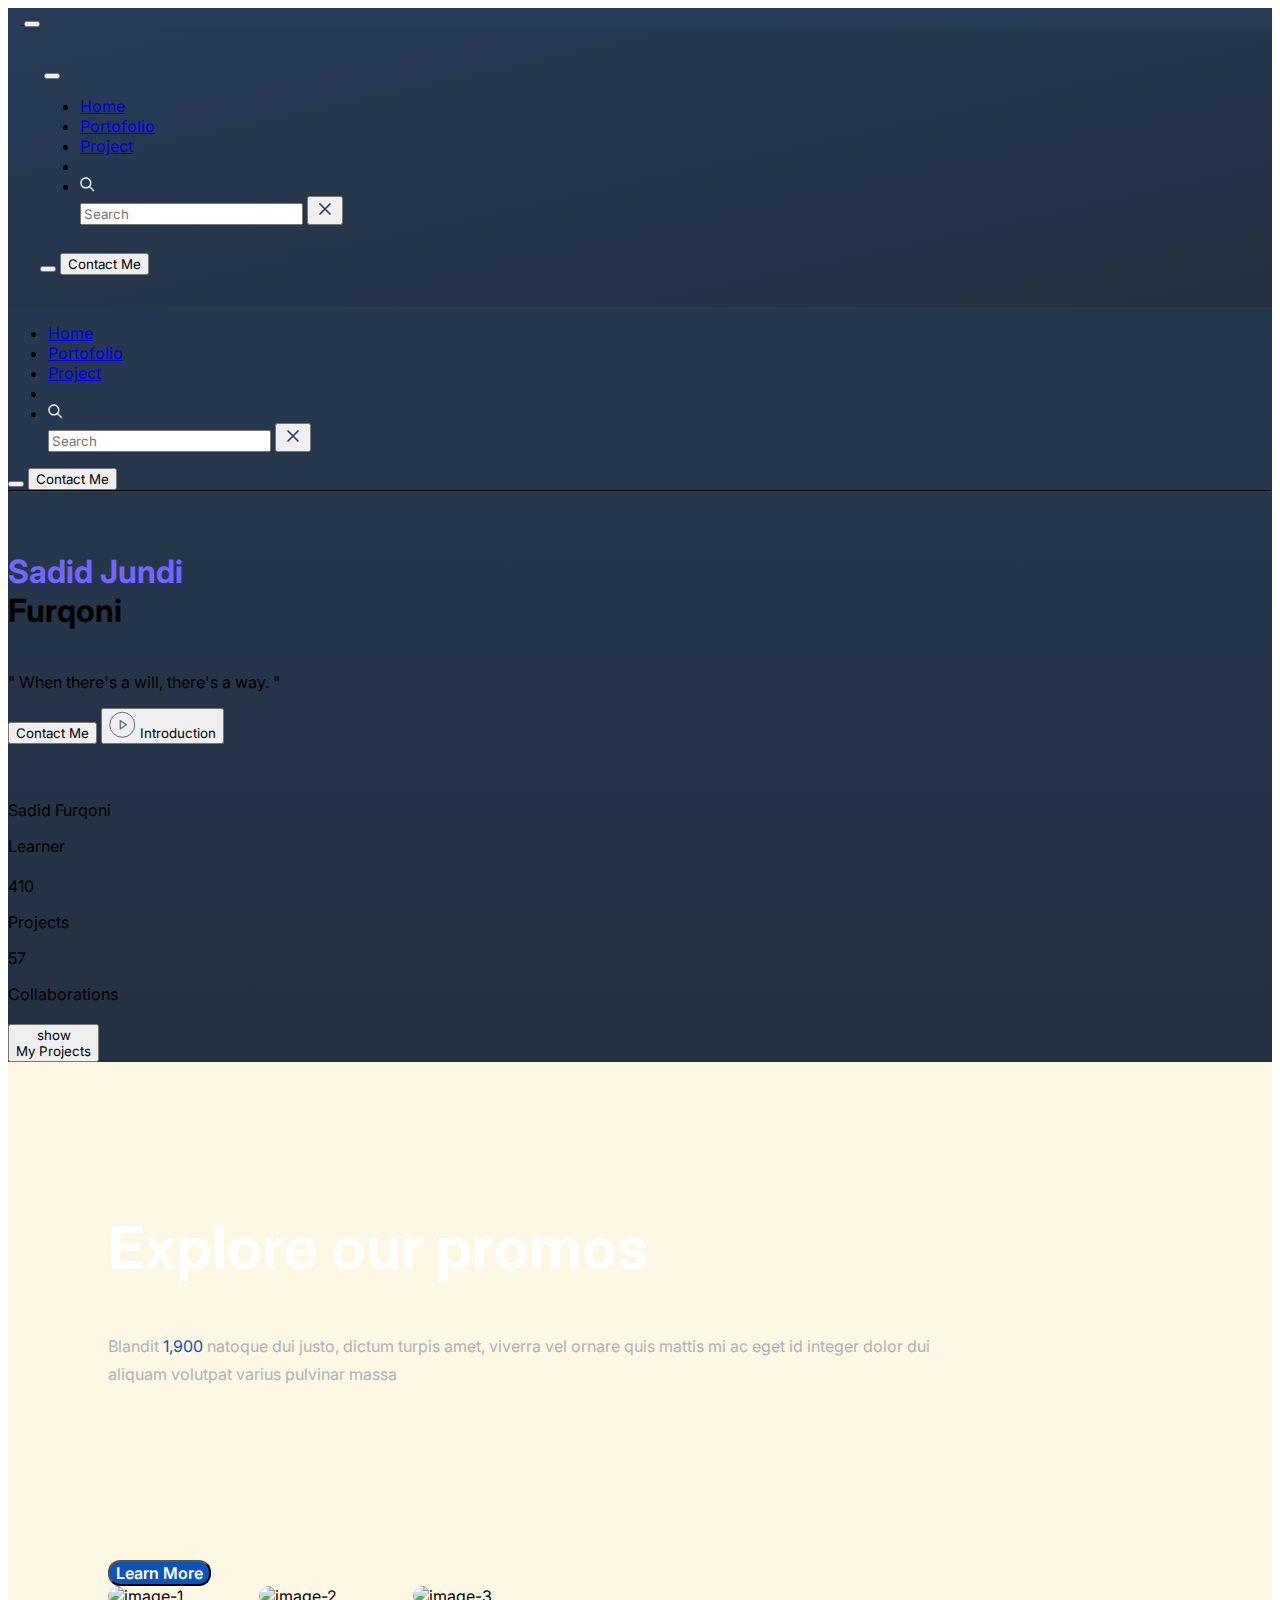
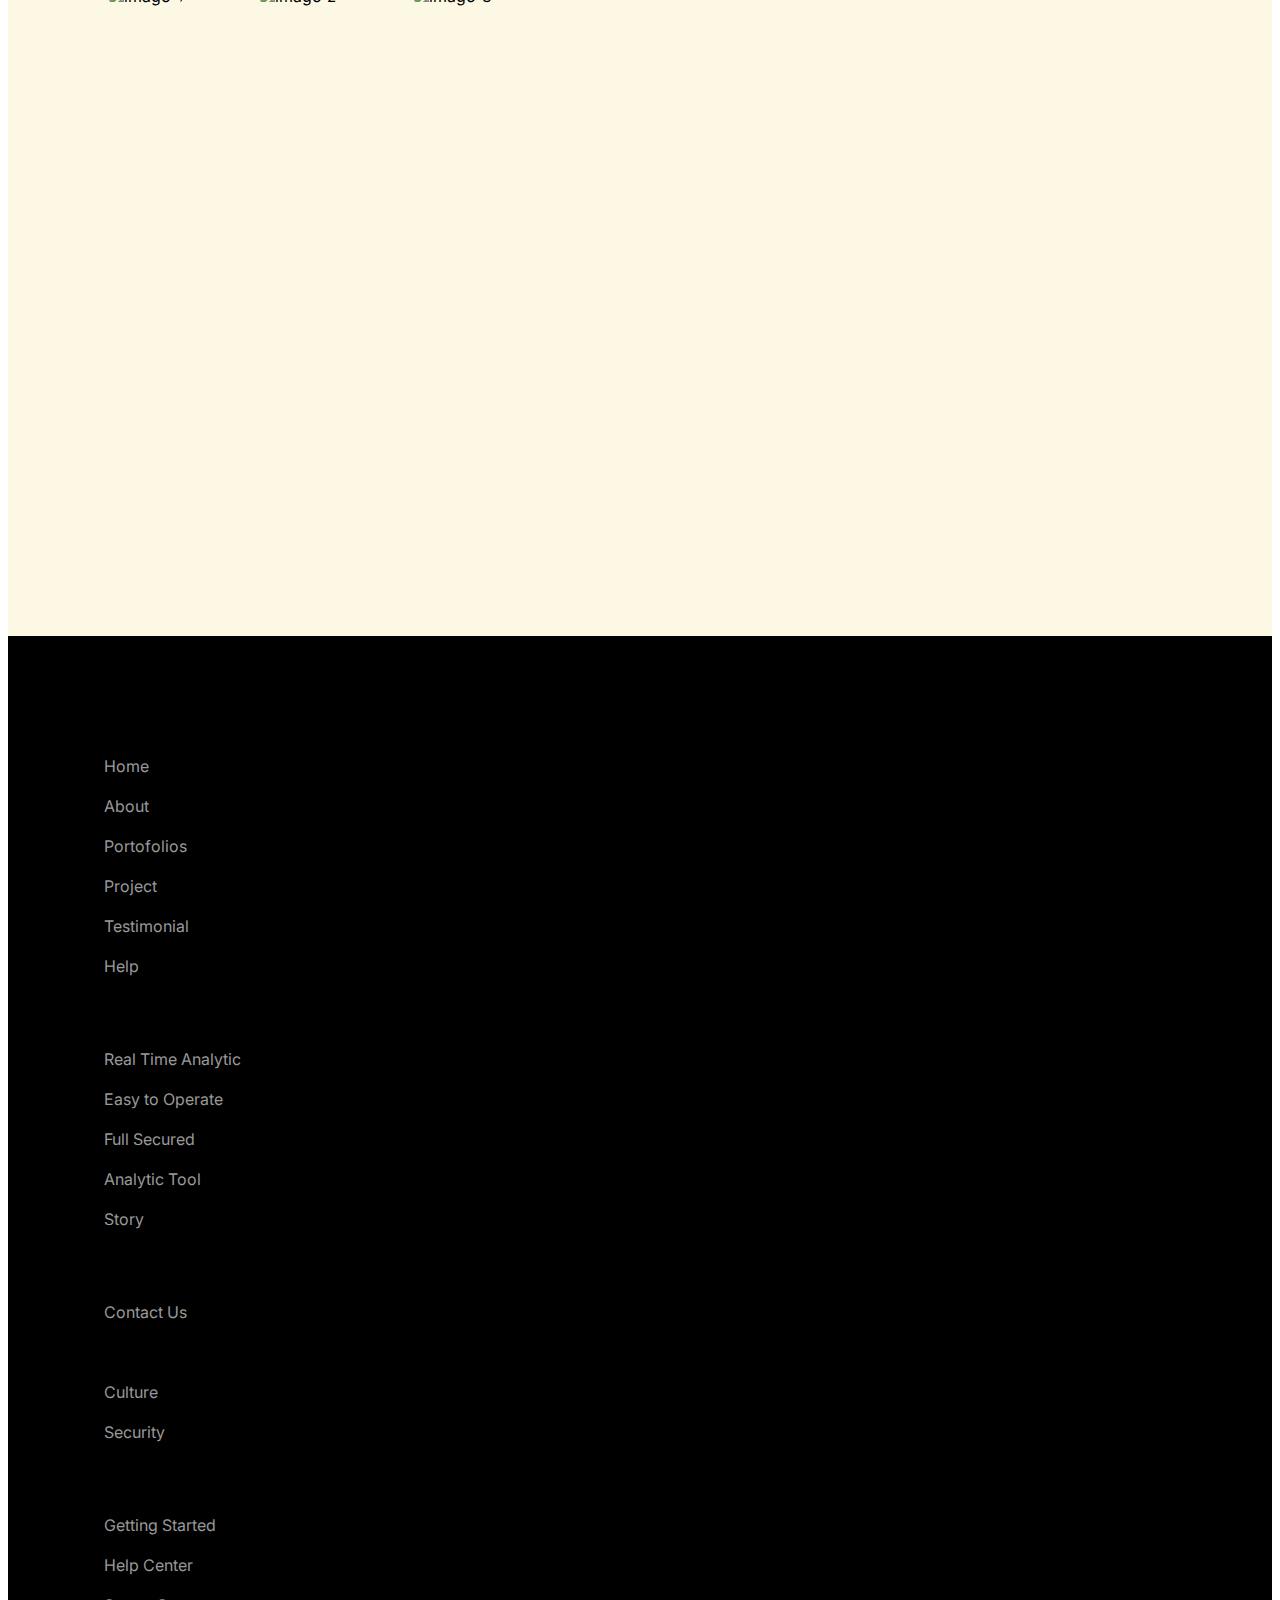
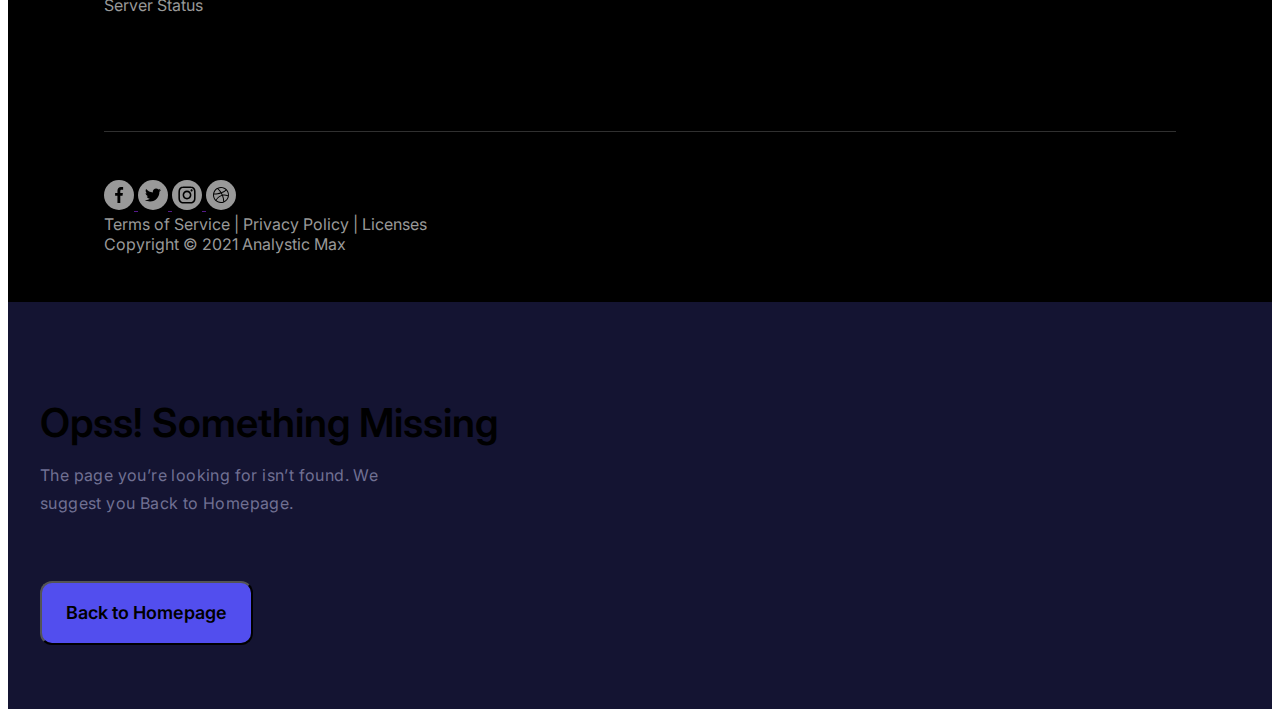
==== index.html @ 9d754d32 "Add files via upload" ====
<!DOCTYPE html>
  <html lang="en">
    <head>
      <meta charset="UTF-8" />
      <meta name="viewport" content="width=device-width, initial-scale=1.0" />
      <title>Home - Sadid Furqoni</title>
      <link rel="stylesheet" href="style-header.css">
      <link href="https://cdn.jsdelivr.net/npm/bootstrap@5.0.0-beta2/dist/css/bootstrap.min.css" rel="stylesheet" integrity="sha384-BmbxuPwQa2lc/FVzBcNJ7UAyJxM6wuqIj61tLrc4wSX0szH/Ev+nYRRuWlolflfl" crossorigin="anonymous">

    </head>
    <body>
       <section class="h-100 w-100" style="box-sizing: border-box; background-color:#1F1D2B">
    <style>
      @import url("https://fonts.googleapis.com/css2?family=Poppins:ital,wght@0,100;0,200;0,300;0,400;0,500;0,600;0,700;0,800;0,900;1,100;1,200;1,300;1,400;1,500;1,600;1,700;1,800;1,900&display=swap");

      .navbar-1-4.navbar-dark .navbar-nav .nav-link {
        color: #fff;
      }

      .navbar-1-4 .bg-black {
        background-color: #1f1d2b;
      }

      .navbar-1-4 .btn-get-started {
        border-radius: 20px;
        padding: 12px 30px;
        font-weight: 500;
      }

      .navbar-1-4 .btn-get-started-purple {
        background-color: #525298;
        transition: 0.3s;
      }

      .navbar-1-4 .btn-get-started-purple:hover {
        background-color: #5353a8;
        transition: 0.3s;
      }
    </style>

  </section><section class="h-100 w-100" style="
				box-sizing: border-box;
				position: relative;
				background-image: linear-gradient(
					to bottom,
					rgba(39, 59, 86, 1),
					rgba(36, 49, 66, 1)
				);
			">

    <div class="container-xxl mx-auto p-0 header-3-1 position-relative" style="font-family: 'Poppins', sans-serif">
      <nav class="navbar navbar-expand-lg navbar-light">
        <a href="#">
          <img style="margin-right: 0.75rem"
            src="http://api.elements.buildwithangga.com/storage/files/2/assets/Header/Header3/Header-3-4.png" alt="" />
        </a>
        <button class="navbar-toggler border-0" type="button" data-bs-toggle="modal" data-bs-target="#targetModal-item">
          <span class="navbar-toggler-icon"></span>
        </button>

        <div class="modal-item modal fade" id="targetModal-item" tabindex="-1" role="dialog"
          aria-labelledby="targetModalLabel" aria-hidden="true">
          <div class="modal-dialog" role="document">
            <div class="modal-content bg-white border-0" style="
									background-image: linear-gradient(
										to bottom right,
										rgba(39, 59, 86, 1),
										rgba(36, 49, 66, 1)
									);
								">
              <div class="modal-header border-0" style="padding: 2rem; padding-bottom: 0">
                <a class="modal-title" id="targetModalLabel">
                  <img style="margin-top: 0.5rem"
                    src="http://api.elements.buildwithangga.com/storage/files/2/assets/Header/Header3/Header-3-4.png"
                    alt="" />
                </a>
                <button type="button" class="close btn-close text-white" data-bs-dismiss="modal"
                  aria-label="Close"></button>
              </div>
              <div class="modal-body" style="padding: 2rem; padding-top: 0; padding-bottom: 0">
                <ul class="navbar-nav responsive me-auto mt-2 mt-lg-0">
                  <li class="nav-item active position-relative">
                    <a class="nav-link main" href="#">Home</a>
                  </li>
                  <li class="nav-item position-relative">
                    <a class="nav-link" href="#">Portofolio</a>
                  </li>
                  <li class="nav-item position-relative">
                    <a class="nav-link" href="#">Project</a>
                  </li>
                  <li class="nav-item position-relative">
                    <a class="nav-link" href="#"></a>
                  </li>
                  <li class="nav-item position-relative">
                    <a class="nav-link" data-bs-toggle="collapse" href="#collapse" role="button" aria-expanded="false"
                      aria-controls="collapse">
                      <svg width="15" height="15" viewBox="0 0 15 15" fill="none" xmlns="http://www.w3.org/2000/svg">
                        <path fill-rule="evenodd" clip-rule="evenodd"
                          d="M5.85 1.69346C3.5304 1.69346 1.65 3.57386 1.65 5.89346C1.65 8.21305 3.5304 10.0935 5.85 10.0935C8.1696 10.0935 10.05 8.21305 10.05 5.89346C10.05 3.57386 8.1696 1.69346 5.85 1.69346ZM0.25 5.89346C0.25 2.80066 2.75721 0.293457 5.85 0.293457C8.94279 0.293457 11.45 2.80066 11.45 5.89346C11.45 8.98625 8.94279 11.4935 5.85 11.4935C2.75721 11.4935 0.25 8.98625 0.25 5.89346Z"
                          fill="#E8F1FF" />
                        <path fill-rule="evenodd" clip-rule="evenodd"
                          d="M8.85503 8.89848C9.12839 8.62512 9.57161 8.62512 9.84497 8.89848L14.045 13.0985C14.3183 13.3718 14.3183 13.8151 14.045 14.0884C13.7716 14.3618 13.3284 14.3618 13.055 14.0884L8.85503 9.88843C8.58166 9.61506 8.58166 9.17185 8.85503 8.89848Z"
                          fill="#E8F1FF" />
                      </svg>
                    </a>
                    <form method class="collapse position-absolute form center-search border-0" id="collapse">
                      <div class="d-flex">
                        <input type="text" class="rounded-full border-0 focus:outline-none" placeholder="Search" />
                        <button class="btn" type="button">
                          <svg style="width: 20px; height: 20px" data-bs-toggle="collapse" href="#collapse"
                            role="button" aria-expanded="false" aria-controls="collapse" fill="none" stroke="#273B56"
                            viewBox="0 0 24 24" xmlns="http://www.w3.org/2000/svg">
                            <path stroke-linecap="round" stroke-linejoin="round" stroke-width="2"
                              d="M6 18L18 6M6 6l12 12"></path>
                          </svg>
                        </button>
                      </div>
                    </form>
                  </li>
                </ul>
              </div>
              <div class="modal-footer border-0" style="padding: 2rem; padding-top: 0.75rem">
                <button class="btn btn-default btn-no-fill"></button>
                <button class="btn btn-fill text-white">Contact Me</button>
              </div>
            </div>
          </div>
        </div>

        <div class="collapse navbar-collapse" id="navbarTogglerDemo">
          <ul class="navbar-nav mx-auto mt-2 mt-lg-0">
            <li class="nav-item active position-relative">
              <a class="nav-link main text-white" href="#">Home</a>
            </li>
            <li class="nav-item position-relative">
              <a class="nav-link" href="#">Portofolio</a>
            </li>
            <li class="nav-item position-relative">
              <a class="nav-link" href="#">Project</a>
            </li>
            <li class="nav-item position-relative">
              <a class="nav-link" href="#"></a>
            </li>
            <li class="nav-item my-auto">
              <a class="nav-link" data-bs-toggle="collapse" href="#collapse" role="button" aria-expanded="false"
                aria-controls="collapse">
                <svg width="15" height="15" viewBox="0 0 15 15" fill="none" xmlns="http://www.w3.org/2000/svg">
                  <path fill-rule="evenodd" clip-rule="evenodd"
                    d="M5.85 1.69346C3.5304 1.69346 1.65 3.57386 1.65 5.89346C1.65 8.21305 3.5304 10.0935 5.85 10.0935C8.1696 10.0935 10.05 8.21305 10.05 5.89346C10.05 3.57386 8.1696 1.69346 5.85 1.69346ZM0.25 5.89346C0.25 2.80066 2.75721 0.293457 5.85 0.293457C8.94279 0.293457 11.45 2.80066 11.45 5.89346C11.45 8.98625 8.94279 11.4935 5.85 11.4935C2.75721 11.4935 0.25 8.98625 0.25 5.89346Z"
                    fill="#E8F1FF" />
                  <path fill-rule="evenodd" clip-rule="evenodd"
                    d="M8.85503 8.89848C9.12839 8.62512 9.57161 8.62512 9.84497 8.89848L14.045 13.0985C14.3183 13.3718 14.3183 13.8151 14.045 14.0884C13.7716 14.3618 13.3284 14.3618 13.055 14.0884L8.85503 9.88843C8.58166 9.61506 8.58166 9.17185 8.85503 8.89848Z"
                    fill="#E8F1FF" />
                </svg>
              </a>
              <form class="collapse position-absolute form center-search border-0" id="collapse">
                <div class="d-flex">
                  <input type="text" class="rounded-full border-0 focus:outline-none" placeholder="Search" />
                  <button class="btn" type="button">
                    <svg style="width: 20px; height: 20px" data-bs-toggle="collapse" href="#collapse" role="button"
                      aria-expanded="false" aria-controls="collapse" fill="none" stroke="#273B56" viewBox="0 0 24 24"
                      xmlns="http://www.w3.org/2000/svg">
                      <path stroke-linecap="round" stroke-linejoin="round" stroke-width="2" d="M6 18L18 6M6 6l12 12">
                      </path>
                    </svg>
                  </button>
                </div>
              </form>
            </li>
          </ul>
          <button class="btn btn-default btn-no-fill"></button>
          <button class="btn btn-fill text-white">Contact Me</button>
        </div>
      </nav>
      <div class="hr">
        <hr style="
							border-color: #2e425c;
							background-color: #2e425c;
							opacity: 1;
							margin: 0 !important;
						" />
      </div>

      <div>
        <div class="mx-auto d-flex flex-lg-row flex-column hero">
          <!-- Left Column -->
          <div
            class="left-column flex-lg-grow-1 d-flex flex-column align-items-lg-start text-lg-start align-items-center text-left">
            <h1 class="title-text-big">
              <br class="d-lg-block d-none" />
              <span style="color: #7166ff">Sadid Jundi</span><br class="d-lg-block d-none" />
              Furqoni
            </h1>
            <p class="text-caption-edit">
              <br class="d-sm-block d-none" />
              " When there's a will, there's a way. "
            </p>
            <div class="d-flex flex-sm-row flex-column align-items-center mx-auto mx-lg-0 justify-content-center gap-3">
              <button class="btn btn-get text-white d-inline-flex">
                Contact Me
              </button>
              <a href="https://www.youtube.com">
              <button class="btn btn-outline">
                <div class="d-flex align-items-center">
                  <svg class="me-2" width="27" height="27" viewBox="0 0 27 27" fill="none"
                    xmlns="http://www.w3.org/2000/svg">
                    <path
                      d="M16.1793 13.7935L11.9166 10.9515V16.6355L16.1793 13.7935ZM18.1673 14.0708L11.1013 18.7815C11.0511 18.8149 10.9928 18.834 10.9326 18.8369C10.8723 18.8398 10.8125 18.8263 10.7593 18.7978C10.7062 18.7694 10.6617 18.727 10.6307 18.6753C10.5997 18.6236 10.5833 18.5644 10.5833 18.5041V9.0828C10.5833 9.0225 10.5997 8.96334 10.6307 8.91162C10.6617 8.8599 10.7062 8.81756 10.7593 8.7891C10.8125 8.76064 10.8723 8.74713 10.9326 8.75001C10.9928 8.7529 11.0511 8.77206 11.1013 8.80546L18.1673 13.5161C18.213 13.5466 18.2504 13.5878 18.2763 13.6362C18.3022 13.6846 18.3157 13.7386 18.3157 13.7935C18.3157 13.8483 18.3022 13.9024 18.2763 13.9507C18.2504 13.9991 18.213 14.0404 18.1673 14.0708Z"
                      fill="#5D6E86" />
                    <rect x="0.75" y="1.29346" width="25" height="25" rx="12.5" stroke="#5D6E86" />
                  </svg>
                  Introduction
                </div>
              </button>
              </a>
            </div>
          </div>

          <!-- Right Column -->
          <div class="right-column d-flex justify-content-center justify-content-lg-start text-center pe-0">
            <img class="position-absolute d-lg-block d-none" style="bottom: 0; right: 0"
              src="http://api.elements.buildwithangga.com/storage/files/2/assets/Header/Header3/Header-3-1.png"
              alt="" />
            <img class="position-absolute d-lg-block d-none hero-right-3-1"
              src="images/sadidfurqoni12.png"
              alt="" />
            <div class="d-flex align-items-end card-outer">
              <div class="mx-auto d-flex flex-wrap align-items-center">
                <div class="card border-0 position-relative d-flex flex-column">
                  <div class="d-flex align-items-center" style="margin-bottom: 1.25rem">
                    <div>
                      <img style="margin-right: 1rem"
                        src="http://api.elements.buildwithangga.com/storage/files/2/assets/Header/Header3/Header-3-3.png"
                        alt="" />
                    </div>
                    <div class="text-start">
                      <p class="card-name">Sadid Furqoni</p>
                      <p class="card-job">Learner</p>
                    </div>
                  </div>
                  <div class="row text-start" style="margin-bottom: 1.25rem">
                    <div class="col-6">
                      <p class="card-price-left">410</p>
                      <p class="card-caption">Projects</p>
                    </div>
                    <div class="col-6 ps-0">
                      <p class="card-price-right">57</p>
                      <p class="card-caption">Collaborations</p>
                    </div>
                  </div>
                  <button class="btn btn-hire text-white">
                    <div class="test d-none">show</div>
                    My Projects
                  </button>
                </div>
              </div>
            </div>
          </div>
        </div>
      </div>
    </div>
  </section><section class="explore">
    <link rel="stylesheet" href="https://cdn.jsdelivr.net/npm/bootstrap@4.6.0/dist/css/bootstrap.min.css"
        integrity="sha384-B0vP5xmATw1+K9KRQjQERJvTumQW0nPEzvF6L/Z6nronJ3oUOFUFpCjEUQouq2+l" crossorigin="anonymous">
    <script src="https://code.jquery.com/jquery-3.5.1.slim.min.js"
        integrity="sha384-DfXdz2htPH0lsSSs5nCTpuj/zy4C+OGpamoFVy38MVBnE+IbbVYUew+OrCXaRkfj"
        crossorigin="anonymous"></script>
    <script src="https://cdn.jsdelivr.net/npm/bootstrap@4.6.0/dist/js/bootstrap.bundle.min.js"
        integrity="sha384-Piv4xVNRyMGpqkS2by6br4gNJ7DXjqk09RmUpJ8jgGtD7zP9yug3goQfGII0yAns"
        crossorigin="anonymous"></script>
    <style>
        @import url("https://fonts.googleapis.com/css2?family=Inter:wght@400;500;600;700;800&display=swap");

        * {
            font-family: 'Inter', sans-serif !important;
        }

        @media screen and (min-width: 768px) {
            body .pl-house {
                margin: 0 !important;
                padding-left: 100px;
            }
        }

        @media screen and (max-width: 768px) {
            body .pl-house {
                margin: 0 10px 0 5px !important;
            }
        }

        body .explore {
            background-color: #fcf8e3;
            padding-top: 100px;
            padding-bottom: 50px;
        }

        @media screen and (max-width: 768px) {
            body .explore {
                padding-top: 50px;
                padding-bottom: 50px;
            }
        }

        body .explore .descript-explore {
            max-width: 75%;
        }

        body .scrolling-wrapper {
            overflow-x: auto;
        }

        body .section::-webkit-scrollbar {
            height: 0 !important;
        }

        body .section::-webkit-scrollbar-track {
            background-color: #e4e4e4;
            border-radius: 100px;
        }

        body .section::-webkit-scrollbar-thumb {
            background-color: #05BB2D;
            border-radius: 100px;
        }

        body .cl-blue {
            color: #0F52BA !important;
        }

        body .btn-blue {
            background-color: #0F52BA;
            color: white;
            font-weight: 600;
            font-size: 16px;
            border-radius: 12px;
            margin-top: 48px;
        }

        body .text-content h1 {
            font-size: 60px !important;
            line-height: 150%;
            color: white;
        }

        body .text-content p {
            font-size: 16px;
            color: #ADB2B8;
            font-weight: 400;
            line-height: 28px;
            padding-bottom: 108px;
        }

        body .title h1 {
            font-size: 72px;
            font-weight: 700;
            line-height: 150%;
        }

        @media screen and (max-width: 768px) {
            body .title h1 {
                font-size: 48px;
            }
        }

        body .section::-webkit-scrollbar {
            height: 0 !important;
        }

        body .section::-webkit-scrollbar-track {
            background-color: #e4e4e4;
            border-radius: 100px;
        }

        body .section::-webkit-scrollbar-thumb {
            background-color: #05BB2D;
            border-radius: 100px;
        }

        body .img-explore {
            height: 600px;
            padding: 0;
        }

        @media only screen and (max-width: 768px) {
            body .img-explore {
                height: 300px;
            }
        }

        body .img-explore img {
            width: 452px !important;
            height: 100%;
            -o-object-fit: cover;
            object-fit: cover;
            border-radius: 24px;
            margin-right: 72px;
        }

        @media only screen and (max-width: 768px) {
            body .img-explore img {
                width: 226px !important;
            }
        }
    </style>
    <div class="pl-house">
        <div class="row text-content title pt-35 my-0 mx-0" id="header">
            <div class="col-md-9 px-md-0">
                <h1 class="pb-3">
                    Explore our promos
                </h1>
                <p class="pb-0 descript-explore">
                    Blandit <span class="cl-blue">1,900</span> natoque dui justo, dictum turpis amet, viverra vel
                    ornare quis mattis mi ac eget id integer dolor dui aliquam volutpat varius pulvinar massa
                </p>
            </div>
            <div class="col-md-3 mt-md-3">
                <button class="btn btn-blue px-5 py-3 mt-0">Learn More</button>
            </div>
        </div>
        <div class="row section scrolling-wrapper flex-row flex-nowrap mt-3 img-explore mx-2">
            <img src="https://api.elements.buildwithangga.com/storage/files/2/assets/Content/Content-House/image-1.jpeg"
                alt="image-1" class="img-fluid">
            <img src="https://api.elements.buildwithangga.com/storage/files/2/assets/Content/Content-House/image-2.jpeg"
                alt="image-2" class="img-fluid">
            <img src="https://api.elements.buildwithangga.com/storage/files/2/assets/Content/Content-House/image-3.jpeg"
                alt="image-3" class="img-fluid">
        </div>
    </div>
</section><section class="h-100 w-100" style="box-sizing: border-box; background-color: #000000">
		<style>
			@import url("https://fonts.googleapis.com/css2?family=Poppins:ital,wght@0,100;0,200;0,300;0,400;0,500;0,600;0,700;0,800;0,900;1,100;1,200;1,300;1,400;1,500;1,600;1,700;1,800;1,900&display=swap");

			.footer-2-4 .list-space {
				margin-bottom: 1.25rem;
			}

			.footer-2-4 .footer-text-title {
				font: 600 1.5rem Poppins, sans-serif;
				margin-bottom: 1.5rem;
			}

			.footer-2-4 .list-menu {
				color: #999999;
				text-decoration: none !important;
			}

			.footer-2-4 .list-menu:hover {
				color: #ffffff;
			}

			.footer-2-4 hr.hr {
				margin: 0;
				border: 0;
				border-top: 1px solid rgba(48, 48, 48, 1);
			}

			.footer-2-4 .border-color {
				color: #999999;
			}

			.footer-2-4 .footer-link {
				color: #999999;
			}

			.footer-2-4 .footer-link:hover {
				color: #ffffff;
			}

			.footer-2-4 .social-media-c:hover circle,
			.footer-2-4 .social-media-p:hover path {
				fill: #ffffff;
			}

			.footer-2-4 .footer-info-space {
				padding-top: 3rem;
			}

			.footer-2-4 .list-footer {
				padding: 5rem 1rem 3rem 1rem;
			}

			.footer-2-4 .info-footer {
				padding: 0 1rem 3rem;
			}

			@media (min-width: 576px) {
				.footer-2-4 .list-footer {
					padding: 5rem 2rem 3rem 2rem;
				}

				.footer-2-4 .info-footer {
					padding: 0 2rem 3rem;
				}
			}

			@media (min-width: 768px) {
				.footer-2-4 .list-footer {
					padding: 5rem 4rem 6rem 4rem;
				}

				.footer-2-4 .info-footer {
					padding: 0 4rem 3rem;
				}
			}

			@media (min-width: 992px) {
				.footer-2-4 .list-footer {
					padding: 5rem 6rem 6rem 6rem;
				}

				.footer-2-4 .info-footer {
					padding: 0 6rem 3rem;
				}
			}
		</style>

		<div class="footer-2-4 container-xxl mx-auto position-relative p-0" style="font-family: 'Poppins', sans-serif">
			<div class="list-footer">
				<div class="row gap-md-0 gap-3">
					<div class="col-lg-3 col-md-6">
						<div class="">
							<div class="list-space">
								<img src="http://api.elements.buildwithangga.com/storage/files/2/assets/Header/Header2/Header-2-4.png"
									alt="" />
							</div>
							<nav class="list-unstyled">
								<li class="list-space">
									<a href="" class="list-menu">Home</a>
								</li>
								<li class="list-space">
									<a href="" class="list-menu">About</a>
								</li>
								<li class="list-space">
									<a href="" class="list-menu">Portofolios</a>
								</li>
								<li class="list-space">
									<a href="" class="list-menu">Project</a>
								</li>
								<li class="list-space">
									<a href="" class="list-menu">Testimonial</a>
								</li>
								<li class="list-space">
									<a href="" class="list-menu">Help</a>
								</li>
							</nav>
						</div>
					</div>
					<div class="col-lg-3 col-md-6">
						<h2 class="footer-text-title text-white">Product</h2>
						<nav class="list-unstyled">
							<li class="list-space">
								<a href="" class="list-menu">Real Time Analytic</a>
							</li>
							<li class="list-space">
								<a href="" class="list-menu">Easy to Operate</a>
							</li>
							<li class="list-space">
								<a href="" class="list-menu">Full Secured</a>
							</li>
							<li class="list-space">
								<a href="" class="list-menu">Analytic Tool</a>
							</li>
							<li class="list-space">
								<a href="" class="list-menu">Story</a>
							</li>
						</nav>
					</div>
					<div class="col-lg-3 col-md-6">
						<h2 class="footer-text-title text-white">Company</h2>
						<nav class="list-unstyled">
							<li class="list-space">
								<a href="" class="list-menu">Contact Us</a>
							</li>
							<li class="list-space">
								<a href="" class="list-menu"></a>
							</li>
							<li class="list-space">
								<a href="" class="list-menu">Culture</a>
							</li>
							<li class="list-space">
								<a href="" class="list-menu">Security</a>
							</li>
						</nav>
					</div>
					<div class="col-lg-3 col-md-6">
						<h2 class="footer-text-title text-white">Support</h2>
						<nav class="list-unstyled">
							<li class="list-space">
								<a href="" class="list-menu">Getting Started</a>
							</li>
							<li class="list-space">
								<a href="" class="list-menu">Help Center</a>
							</li>
							<li class="list-space">
								<a href="" class="list-menu">Server Status</a>
							</li>
						</nav>
					</div>
				</div>
			</div>

			<div class="border-color info-footer">
				<div class="">
					<hr class="hr" />
				</div>
				<div class="mx-auto d-flex flex-column flex-lg-row align-items-center footer-info-space gap-4">
					<div class="d-flex title-font font-medium align-items-center gap-4">
						<a href="">
							<svg class="social-media-c social-media-left" width="30" height="30" viewBox="0 0 30 30"
								fill="none" xmlns="http://www.w3.org/2000/svg">
								<circle cx="15" cy="15" r="15" fill="#999999" />
								<g clip-path="url(#clip0)">
									<path
										d="M17.6648 9.65667H19.1254V7.11267C18.8734 7.078 18.0068 7 16.9974 7C14.8914 7 13.4488 8.32467 13.4488 10.7593V13H11.1248V15.844H13.4488V23H16.2981V15.8447H18.5281L18.8821 13.0007H16.2974V11.0413C16.2981 10.2193 16.5194 9.65667 17.6648 9.65667Z"
										fill="black" />
								</g>
								<defs>
									<clipPath id="clip0">
										<rect width="16" height="16" fill="white" transform="translate(7 7)" />
									</clipPath>
								</defs>
							</svg>
						</a>
						<a href="">
							<svg class="social-media-c social-media-center-1" width="30" height="30" viewBox="0 0 30 30"
								fill="none" xmlns="http://www.w3.org/2000/svg">
								<circle cx="15" cy="15" r="15" fill="#999999" />
								<g clip-path="url(#clip0)">
									<path
										d="M23 10.039C22.405 10.3 21.771 10.473 21.11 10.557C21.79 10.151 22.309 9.513 22.553 8.744C21.919 9.122 21.219 9.389 20.473 9.538C19.871 8.897 19.013 8.5 18.077 8.5C16.261 8.5 14.799 9.974 14.799 11.781C14.799 12.041 14.821 12.291 14.875 12.529C12.148 12.396 9.735 11.089 8.114 9.098C7.831 9.589 7.665 10.151 7.665 10.756C7.665 11.892 8.25 12.899 9.122 13.482C8.595 13.472 8.078 13.319 7.64 13.078C7.64 13.088 7.64 13.101 7.64 13.114C7.64 14.708 8.777 16.032 10.268 16.337C10.001 16.41 9.71 16.445 9.408 16.445C9.198 16.445 8.986 16.433 8.787 16.389C9.212 17.688 10.418 18.643 11.852 18.674C10.736 19.547 9.319 20.073 7.785 20.073C7.516 20.073 7.258 20.061 7 20.028C8.453 20.965 10.175 21.5 12.032 21.5C18.068 21.5 21.368 16.5 21.368 12.166C21.368 12.021 21.363 11.881 21.356 11.742C22.007 11.28 22.554 10.703 23 10.039Z"
										fill="black" />
								</g>
								<defs>
									<clipPath id="clip0">
										<rect width="16" height="16" fill="white" transform="translate(7 7)" />
									</clipPath>
								</defs>
							</svg>
						</a>
						<a href="">
							<svg class="social-media-p social-media-center-2" width="30" height="30" viewBox="0 0 30 30"
								fill="none" xmlns="http://www.w3.org/2000/svg">
								<path
									d="M17.8711 15C17.8711 16.5857 16.5857 17.8711 15 17.8711C13.4143 17.8711 12.1289 16.5857 12.1289 15C12.1289 13.4143 13.4143 12.1289 15 12.1289C16.5857 12.1289 17.8711 13.4143 17.8711 15Z"
									fill="#999999" />
								<path
									d="M21.7144 9.92039C21.5764 9.5464 21.3562 9.20789 21.0701 8.93002C20.7923 8.64392 20.454 8.42374 20.0797 8.28572C19.7762 8.16785 19.3203 8.02754 18.4805 7.98932C17.5721 7.94789 17.2997 7.93896 14.9999 7.93896C12.6999 7.93896 12.4275 7.94766 11.5193 7.98909C10.6796 8.02754 10.2234 8.16785 9.92014 8.28572C9.54591 8.42374 9.2074 8.64392 8.92976 8.93002C8.64366 9.20789 8.42348 9.54617 8.28523 9.92039C8.16736 10.2239 8.02705 10.6801 7.98883 11.5198C7.9474 12.428 7.93848 12.7004 7.93848 15.0004C7.93848 17.3002 7.9474 17.5726 7.98883 18.481C8.02705 19.3208 8.16736 19.7767 8.28523 20.0802C8.42348 20.4545 8.64343 20.7927 8.92953 21.0706C9.2074 21.3567 9.54568 21.5769 9.91991 21.7149C10.2234 21.833 10.6796 21.9733 11.5193 22.0115C12.4275 22.053 12.6997 22.0617 14.9997 22.0617C17.3 22.0617 17.5723 22.053 18.4803 22.0115C19.3201 21.9733 19.7762 21.833 20.0797 21.7149C20.8309 21.4251 21.4247 20.8314 21.7144 20.0802C21.8323 19.7767 21.9726 19.3208 22.011 18.481C22.0525 17.5726 22.0612 17.3002 22.0612 15.0004C22.0612 12.7004 22.0525 12.428 22.011 11.5198C21.9728 10.6801 21.8325 10.2239 21.7144 9.92039ZM14.9999 19.4231C12.5571 19.4231 10.5768 17.4431 10.5768 15.0002C10.5768 12.5573 12.5571 10.5773 14.9999 10.5773C17.4426 10.5773 19.4229 12.5573 19.4229 15.0002C19.4229 17.4431 17.4426 19.4231 14.9999 19.4231ZM19.5977 11.4361C19.0269 11.4361 18.5641 10.9733 18.5641 10.4024C18.5641 9.83159 19.0269 9.36879 19.5977 9.36879C20.1685 9.36879 20.6313 9.83159 20.6313 10.4024C20.6311 10.9733 20.1685 11.4361 19.5977 11.4361Z"
									fill="#999999" />
								<path
									d="M15 0C6.717 0 0 6.717 0 15C0 23.283 6.717 30 15 30C23.283 30 30 23.283 30 15C30 6.717 23.283 0 15 0ZM23.5613 18.5511C23.5197 19.468 23.3739 20.094 23.161 20.6419C22.7135 21.7989 21.7989 22.7135 20.6419 23.161C20.0942 23.3739 19.468 23.5194 18.5513 23.5613C17.6328 23.6032 17.3394 23.6133 15.0002 23.6133C12.6608 23.6133 12.3676 23.6032 11.4489 23.5613C10.5322 23.5194 9.90601 23.3739 9.35829 23.161C8.78334 22.9447 8.26286 22.6057 7.83257 22.1674C7.39449 21.7374 7.05551 21.2167 6.83922 20.6419C6.62636 20.0942 6.48056 19.468 6.4389 18.5513C6.39656 17.6326 6.38672 17.3392 6.38672 15C6.38672 12.6608 6.39656 12.3674 6.43867 11.4489C6.48033 10.532 6.6259 9.90601 6.83876 9.35806C7.05505 8.78334 7.39426 8.26263 7.83257 7.83257C8.26263 7.39426 8.78334 7.05528 9.35806 6.83899C9.90601 6.62613 10.532 6.48056 11.4489 6.43867C12.3674 6.39679 12.6608 6.38672 15 6.38672C17.3392 6.38672 17.6326 6.39679 18.5511 6.4389C19.468 6.48056 20.094 6.62613 20.6419 6.83876C21.2167 7.05505 21.7374 7.39426 22.1677 7.83257C22.6057 8.26286 22.9449 8.78334 23.161 9.35806C23.3741 9.90601 23.5197 10.532 23.5616 11.4489C23.6034 12.3674 23.6133 12.6608 23.6133 15C23.6133 17.3392 23.6034 17.6326 23.5613 18.5511Z"
									fill="#999999" />
							</svg>
						</a>
						<a href="">
							<svg class="social-media-c social-media-right" width="30" height="30" viewBox="0 0 30 30"
								fill="none" xmlns="http://www.w3.org/2000/svg">
								<circle cx="15" cy="15" r="15" fill="#999999" />
								<g clip-path="url(#clip0)">
									<path
										d="M17.9027 22.4467C17.916 22.4427 17.9287 22.4373 17.942 22.4327C26.0853 19.1973 23.8327 7 15 7C10.5673 7 7 10.6133 7 15C7 20.5513 12.6227 24.5127 17.9027 22.4467ZM10.5207 20.3727C11.0887 19.418 12.9267 16.7247 16.064 15.7953C16.72 17.468 17.18 19.4193 17.2253 21.632C14.848 22.4313 12.3407 21.8933 10.5207 20.3727ZM18.2087 21.2147C18.1213 19.0887 17.6873 17.2033 17.0687 15.57C18.4567 15.3533 20.0633 15.498 21.8853 16.228C21.498 18.402 20.108 20.2293 18.2087 21.2147ZM21.99 15.194C19.9833 14.44 18.2147 14.346 16.684 14.638C16.4473 14.1047 16.1987 13.592 15.9353 13.12C18.284 12.182 19.672 11.0387 20.2933 10.4333C21.39 11.7027 22.0413 13.346 21.99 15.194ZM19.5833 9.72133C19.018 10.2593 17.6867 11.346 15.41 12.2347C14.294 10.4693 13.1007 9.224 12.3447 8.52667C14.7633 7.53067 17.5527 7.956 19.5833 9.72133ZM11.3887 9.01533C11.9593 9.51733 13.212 10.7227 14.4207 12.5867C12.7607 13.1213 10.6793 13.514 8.148 13.5693C8.55067 11.64 9.75333 10.0053 11.3887 9.01533ZM8.02133 14.5733C10.8547 14.5273 13.148 14.08 14.9607 13.4747C15.2113 13.914 15.4493 14.3927 15.678 14.89C12.5213 15.8953 10.5487 18.4907 9.79333 19.6627C8.57467 18.3027 7.90267 16.528 8.02133 14.5733Z"
										fill="black" />
								</g>
								<defs>
									<clipPath id="clip0">
										<rect width="16" height="16" fill="white" transform="translate(7 7)" />
									</clipPath>
								</defs>
							</svg>
						</a>
					</div>
					<nav class="mx-auto d-flex flex-wrap align-items-center justify-content-center gap-4">
						<a href="" class="footer-link" style="text-decoration: none">Terms of Service</a>
						<span>|</span>
						<a href="" class="footer-link" style="text-decoration: none">Privacy Policy</a>
						<span>|</span>
						<a href="" class="footer-link" style="text-decoration: none">Licenses</a>
					</nav>
					<nav class="d-flex flex-lg-row flex-column align-items-center justify-content-center">
						<p style="margin: 0">Copyright © 2021 Analystic Max</p>
					</nav>
				</div>
			</div>
		</div>
	</section><section class="h-100 w-100" style="box-sizing: border-box; background-color: #141432">

    <style>
        @import url('https://fonts.googleapis.com/css2?family=Poppins:ital,wght@0,100;0,200;0,300;0,400;0,500;0,600;0,700;0,800;0,900;1,100;1,200;1,300;1,400;1,500;1,600;1,700;1,800;1,900&display=swap');
        .empty-4-7{
            padding: 2.5rem 2rem 5rem;
        }
        .empty-4-7 .main-img{
            object-fit: cover;
            object-position: center;
            margin-bottom: 0.5rem;
            width: 83.333333%;
        }
        .empty-4-7 .title-text{
            font: 600 1.875rem/2.25rem Poppins, sans-serif;
            margin-bottom: 1.25rem;
        }
        .empty-4-7 .title-caption{
            color: #707092;
            margin-bottom: 4rem;
            letter-spacing: 0.025em;
            line-height: 1.75rem;
        }
        .empty-4-7 .btn-back{
            background-color: #524EEE;
            font: 600 1.125rem/1.75rem Poppins, sans-serif;
            padding: 1rem 1.5rem;
            border-radius: 0.75rem;
        }
        .empty-4-7 .btn-back:hover{
            --tw-shadow: inset 0 0px 25px 0 rgba(20, 20, 50, 0.7);
            box-shadow: var(--tw-ring-offset-shadow, 0 0 #0000), var(--tw-ring-shadow, 0 0 #0000), var(--tw-shadow);
        }
        @media(min-width: 425px){
            .empty-4-7 .title-text{
            font-size: 40px;
          }
        }
        @media (min-width: 576px) {
            .empty-4-7{
                padding: 3.5rem 2rem 4rem;
            }
            .empty-4-7 .main-img{
            margin-bottom: 0.625rem;
            width: auto;
            }
        }
    </style>

    <div class="empty-4-7 container mx-auto d-flex align-items-center justify-content-center flex-column" style="font-family: 'Poppins', sans-serif;">
        <img class="main-img img-fluid" src="http://api.elements.buildwithangga.com/storage/files/2/assets/Empty%20State/EmptyState4/Empty-4-4.png" alt="">

        <div class="text-center w-100">
            <h1 class="title-text text-white">
                Opss! Something Missing
            </h1>
            <p class="title-caption">
                The page you’re looking for isn’t found. We<br class="d-sm-block d-none"> suggest you Back to Homepage.
            </p>
            <div class="d-flex justify-content-center">
                <button class="btn btn-back d-inline-flex text-white border-0">
                    Back to Homepage
                </button>
            </div>
        </div>
    </div>
  </section>
      <script src="https://cdn.jsdelivr.net/npm/bootstrap@5.0.0-beta2/dist/js/bootstrap.bundle.min.js" integrity="sha384-b5kHyXgcpbZJO/tY9Ul7kGkf1S0CWuKcCD38l8YkeH8z8QjE0GmW1gYU5S9FOnJ0" crossorigin="anonymous"></script>
    </body>
  </html>
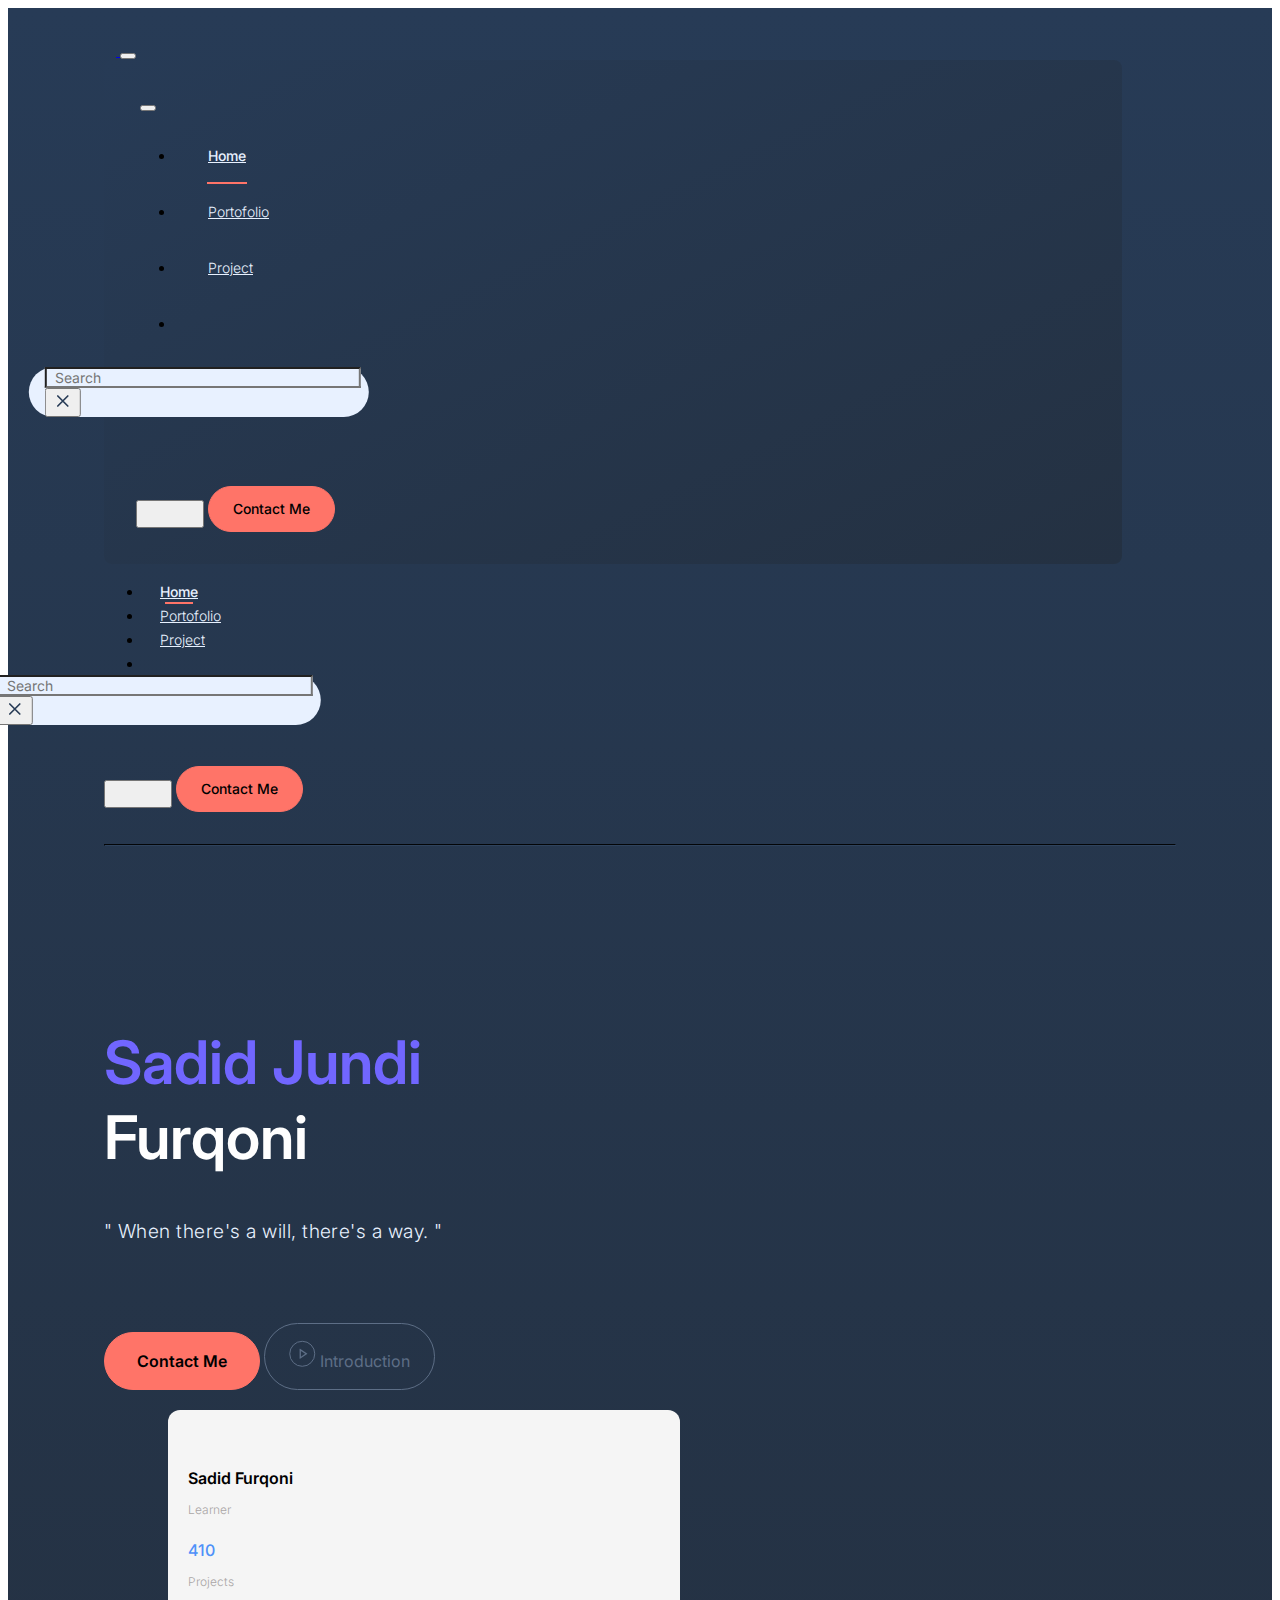
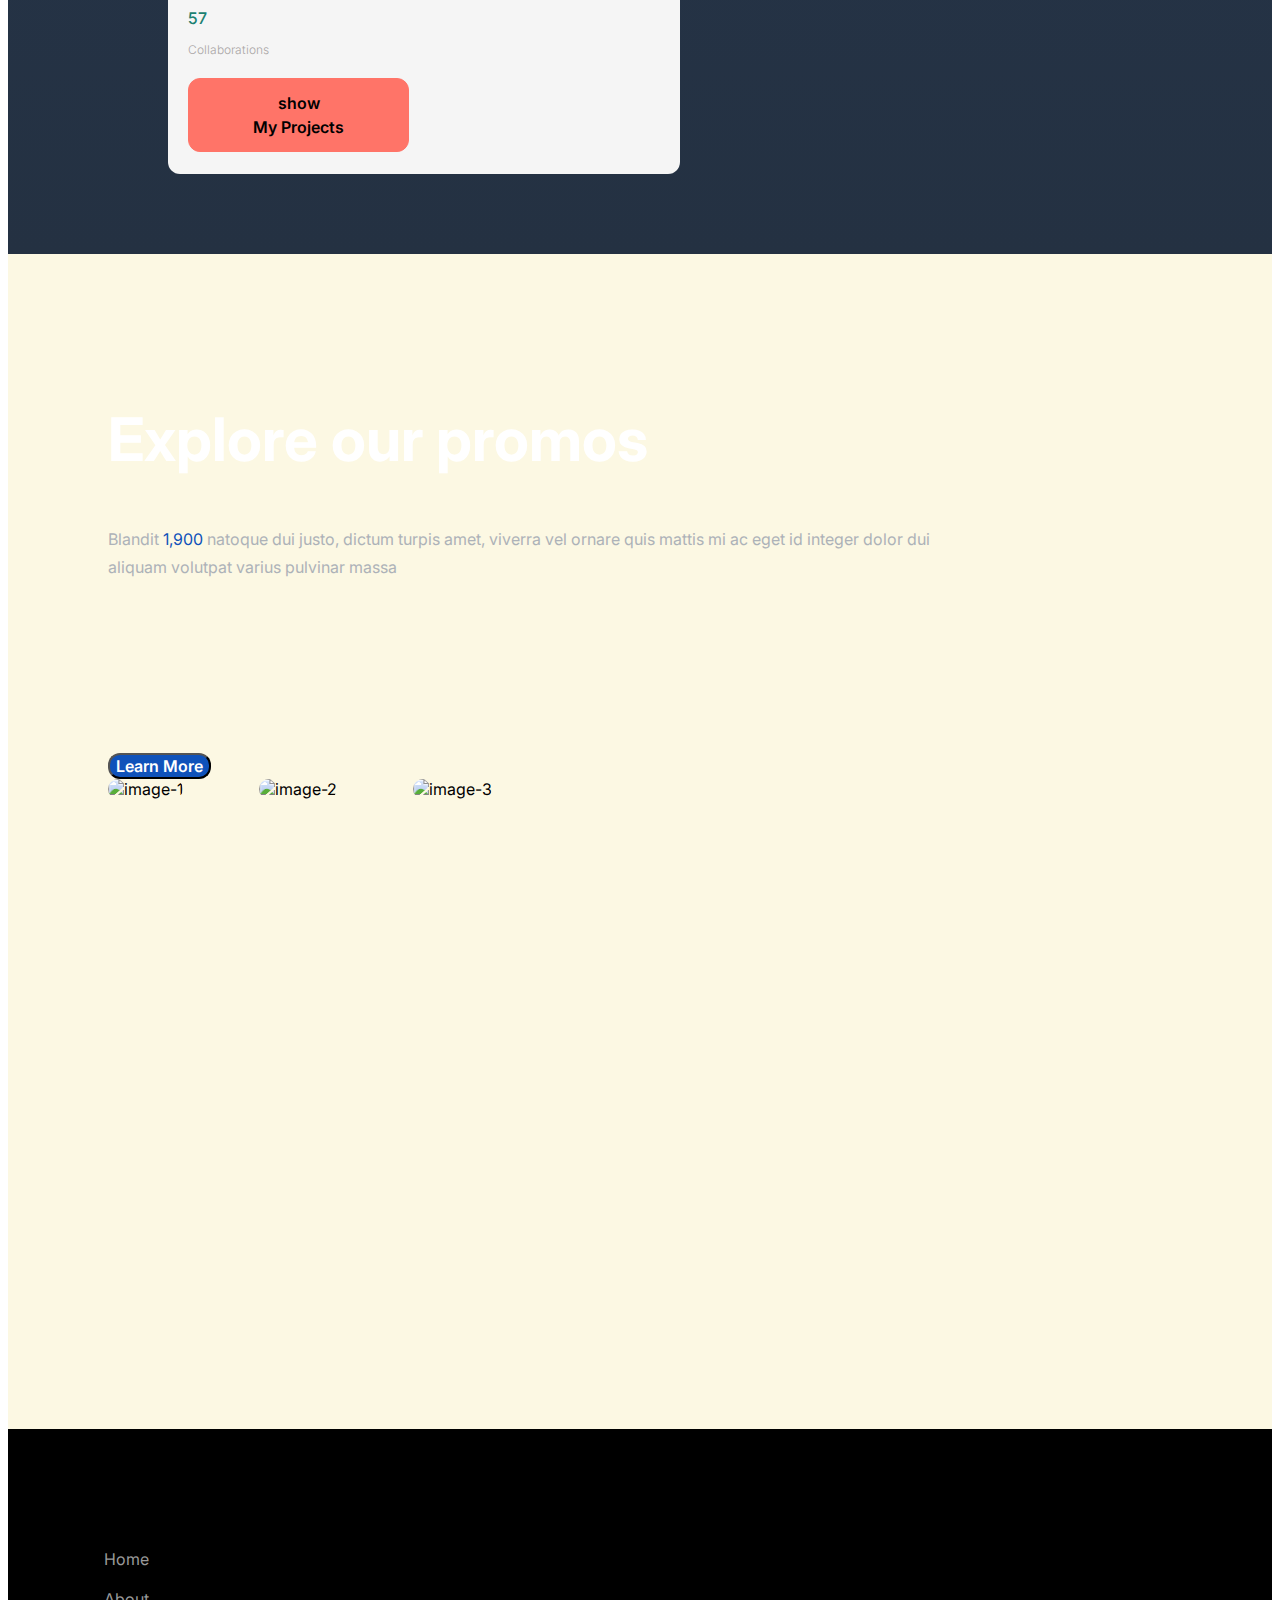
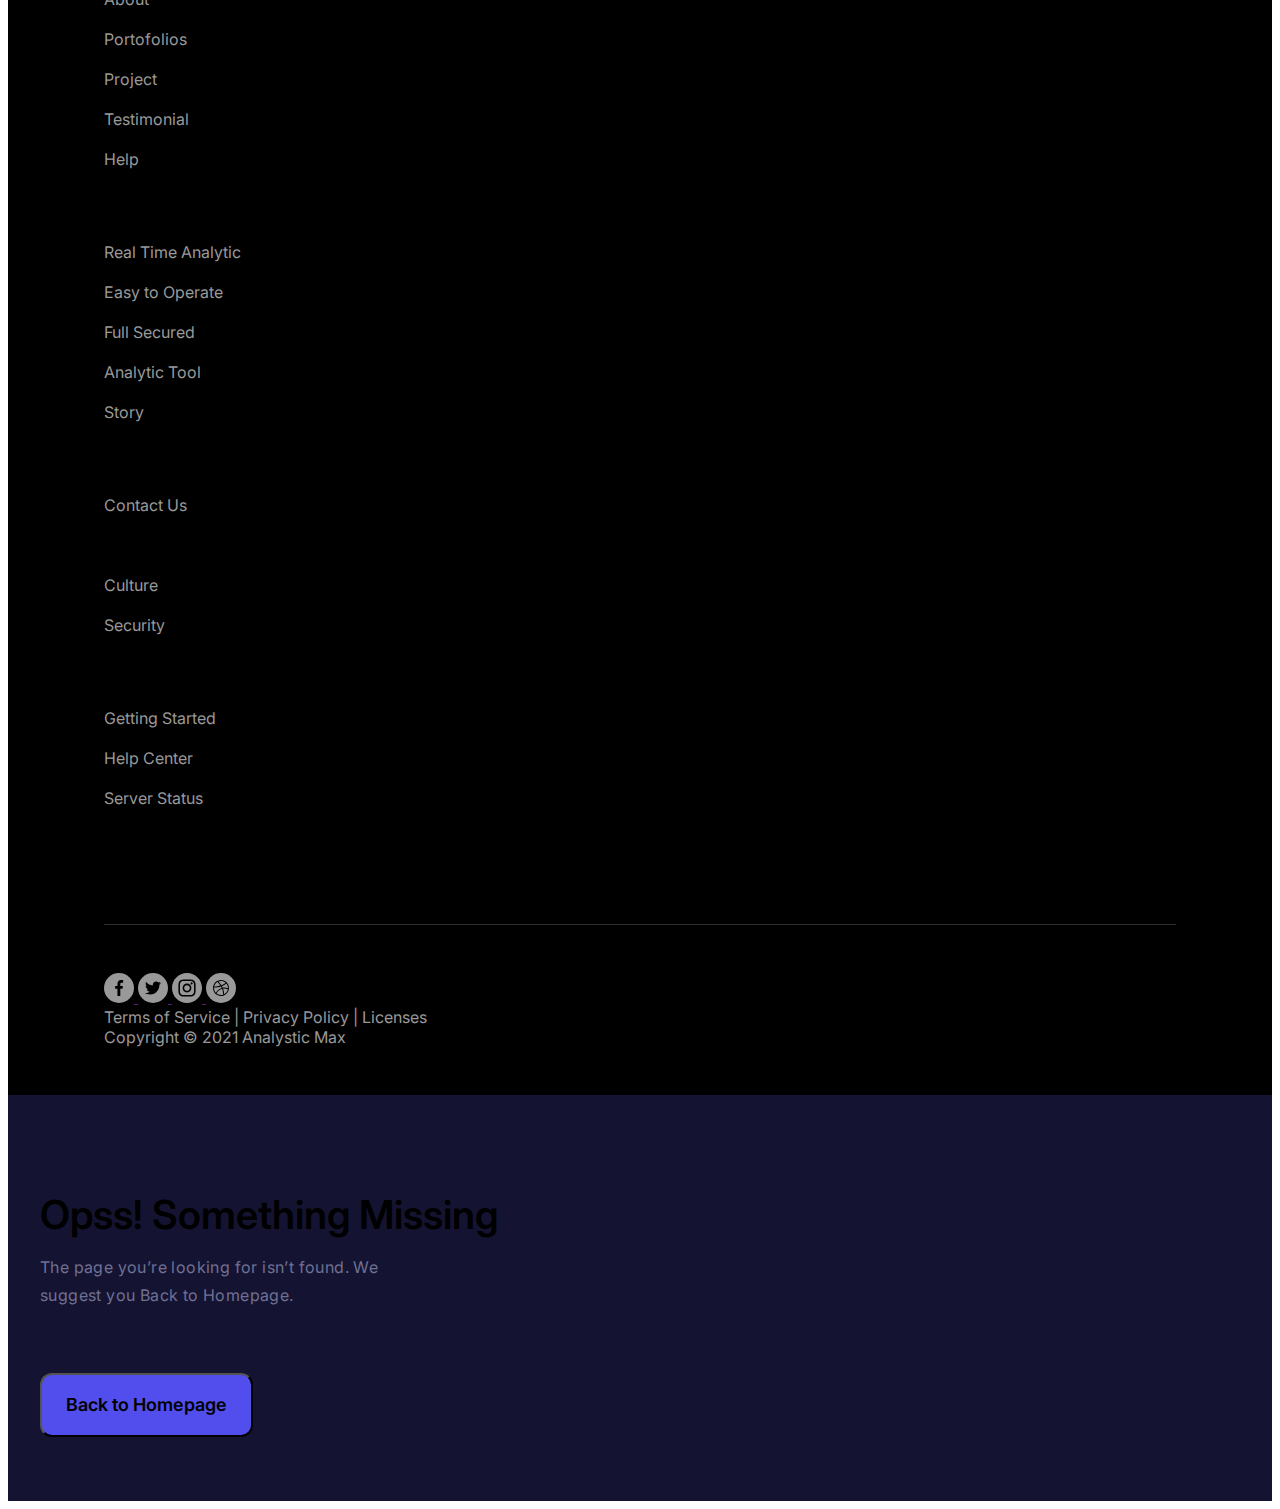
==== commit 6dc2a7aa: "Update.." ====
--- a/index.html
+++ b/index.html
@@ -3,7 +3,7 @@
     <head>
       <meta charset="UTF-8" />
       <meta name="viewport" content="width=device-width, initial-scale=1.0" />
-      <title>Home - Sadid Furqoni</title>
+      <title>Home - Sadid Jundi Furqoni</title>
       <link rel="stylesheet" href="style-header.css">
       <link href="https://cdn.jsdelivr.net/npm/bootstrap@5.0.0-beta2/dist/css/bootstrap.min.css" rel="stylesheet" integrity="sha384-BmbxuPwQa2lc/FVzBcNJ7UAyJxM6wuqIj61tLrc4wSX0szH/Ev+nYRRuWlolflfl" crossorigin="anonymous">
 
@@ -222,7 +222,7 @@
               src="http://api.elements.buildwithangga.com/storage/files/2/assets/Header/Header3/Header-3-1.png"
               alt="" />
             <img class="position-absolute d-lg-block d-none hero-right-3-1"
-              src="images/sadidfurqoni12.png"
+              src="images/sadidfurqoni13.png"
               alt="" />
             <div class="d-flex align-items-end card-outer">
               <div class="mx-auto d-flex flex-wrap align-items-center">
--- a/style-header.css
+++ b/style-header.css
@@ -0,0 +1,371 @@
+@import url("https://fonts.googleapis.com/css2?family=Poppins:ital,wght@0,100;0,200;0,300;0,400;0,500;0,600;0,700;0,800;0,900;1,100;1,200;1,300;1,400;1,500;1,600;1,700;1,800;1,900&display=swap");
+.header-3-1 .modal-backdrop.show {
+  background-color: #ffffff;
+  opacity: 0.6;
+}
+.header-3-1 .modal-item.modal {
+    top: 2rem;
+  }
+
+.header-3-1 .navbar {
+    padding: 2rem 2rem;
+}
+
+  .header-3-1 .navbar-light .navbar-nav .nav-link {
+    font: 300 0.875rem/1.5rem Poppins, sans-serif;
+    color: #e8f1ff;
+    padding: 0rem 1.25rem 0rem 0rem;
+    margin-right: 0;
+    margin-left: 0;
+  }
+
+  .header-3-1 .navbar-light .navbar-nav .nav-link:hover {
+    font: 500 0.875rem/1.5rem Poppins, sans-serif;
+    color: #ffffff;
+  }
+
+  .header-3-1 .navbar-light .navbar-nav .active {
+    position: relative;
+    width: fit-content;
+  }
+
+  .header-3-1 .navbar-light .navbar-nav .active>.nav-link,
+  .header-3-1 .navbar-light .navbar-nav .nav-link.active,
+  .header-3-1 .navbar-light .navbar-nav .nav-link.show,
+  .header-3-1 .navbar-light .navbar-nav .show>.nav-link {
+    font-weight: 500;
+  }
+
+  .header-3-1 .navbar-light .navbar-toggler-icon {
+    background-image: url("data:image/svg+xml,%3csvg xmlns='http://www.w3.org/2000/svg' width='30' height='30' viewBox='0 0 30 30'%3e%3cpath stroke='rgba%28255, 255, 255, 0.5%29' stroke-linecap='round' stroke-miterlimit='10' stroke-width='2' d='M4 7h22M4 15h22M4 23h22'/%3e%3c/svg%3e");
+  }
+
+  .header-3-1 .btn:focus,
+  .header-3-1 .btn:active {
+    outline: none !important;
+  }
+
+  .header-3-1 .btn-fill {
+    font: 500 0.875rem/1.25rem Poppins, sans-serif;
+    border: 1px solid #ff7468;
+    background-color: #ff7468;
+    border-radius: 999px;
+    padding: 0.75rem 1.5rem;
+    transition: 0.3s;
+  }
+
+  .header-3-1 .btn-fill:hover {
+    background-color: #ff8378;
+    border: 1px solid #ff8378;
+  }
+
+  .header-3-1 .btn-no-fill {
+    font: 500 0.875rem/1.25rem Poppins, sans-serif;
+    color: #e8f1ff;
+    padding: 0.75rem 2rem;
+  }
+
+  .header-3-1 .btn-no-fill:hover {
+    color: #ffffff;
+  }
+
+  .header-3-1 .modal-item .modal-dialog .modal-content {
+    border-radius: 8px;
+  }
+
+  .header-3-1 .responsive li {
+    padding: 1rem;
+  }
+
+  .header-3-1 .hr {
+    padding-left: 2rem;
+    padding-right: 2rem;
+  }
+
+  .header-3-1 .hero {
+    padding: 4rem 2rem;
+  }
+
+  .header-3-1 .left-column {
+    margin-bottom: 0.75rem;
+    width: 100%;
+  }
+
+  .header-3-1 .title-text-big {
+    font: 600 2.25rem / normal Poppins, sans-serif;
+    margin-bottom: 1.25rem;
+    color: #fefefe;
+  }
+
+  .header-3-1 .text-caption {
+    font: 300 1rem/1.5rem Poppins, sans-serif;
+    letter-spacing: 0.025em;
+    color: #e8f1ff;
+    margin-bottom: 5rem;
+  }
+
+  .text-caption-edit {
+    font: 300 1.2rem/1.5rem Poppins, sans-serif;
+    letter-spacing: 0.025em;
+    color: #e8f1ff;
+    margin-bottom: 5rem;
+  }
+
+  .header-3-1 .btn-get {
+    font: 600 1rem/1.5rem Poppins, sans-serif;
+    padding: 1rem 2rem;
+    border-radius: 999px;
+    border: 1px solid #ff7468;
+    background-color: #ff7468;
+    transition: 0.3s;
+  }
+
+  .header-3-1 .btn-get:hover {
+    background-color: #ff8378;
+    border: 1px solid #ff8378;
+  }
+
+  .header-3-1 .btn-outline {
+    font: 400 1rem/1.5rem Poppins, sans-serif;
+    padding: 1rem 1.5rem;
+    border-radius: 999px;
+    background-color: transparent;
+    border: 1px solid #5d6e86;
+    color: #5d6e86;
+    transition: 0.3s;
+  }
+
+  .header-3-1 .btn-outline:hover {
+    border: 1px solid #ff7468;
+    color: #ff7468;
+  }
+
+  .header-3-1 .btn-outline:hover div path {
+    fill: #ff7468;
+  }
+
+  .header-3-1 .btn-outline:hover div rect {
+    stroke: #ff7468;
+  }
+
+  .header-3-1 .right-column {
+    width: 100%;
+  }
+
+  .header-3-1 .hero-right-3-1 {
+    right: 2rem;
+    bottom: 0;
+  }
+
+  .header-3-1 .card-outer {
+    padding-left: 0;
+    z-index: 1;
+  }
+
+  .header-3-1 .card {
+    transition: 0.4s;
+    top: 0px;
+    left: 0px;
+    background-color: #f5f5f5;
+    padding: 1.25rem;
+    border-radius: 0.75rem;
+    width: 100%;
+    margin-top: 2.5rem;
+  }
+
+  .header-3-1 .card:hover {
+    top: -3px;
+    left: -3px;
+    transition: 0.4s;
+  }
+
+  .header-3-1 .card-name {
+    font: 600 1rem/1.5rem Poppins, sans-serif;
+    margin-bottom: 0.25rem;
+  }
+
+  .header-3-1 .card-job {
+    font: 300 0.75rem/1rem Poppins, sans-serif;
+    color: #aaa6a6;
+    margin-bottom: 0;
+  }
+
+  .header-3-1 .card-price-left {
+    font: 500 1rem/1.5rem Poppins, sans-serif;
+    margin-bottom: 0.125rem;
+    color: #4e91f9;
+  }
+
+  .header-3-1 .card-caption {
+    font: 300 0.75rem/1rem Poppins, sans-serif;
+    color: #aaa6a6;
+    margin-bottom: 0;
+  }
+
+  .header-3-1 .card-price-right {
+    font: 500 1rem/1.5rem Poppins, sans-serif;
+    margin-bottom: 0.125rem;
+    color: #1b8171;
+  }
+
+  .header-3-1 .btn-hire {
+    font: 600 1rem/1.5rem Poppins, sans-serif;
+    padding: 0.75rem 4rem;
+    border-radius: 0.75rem;
+    margin-bottom: 0.125rem;
+    border: 1px solid #ff7468;
+    background-color: #ff7468;
+    transition: 0.3s;
+  }
+
+  .header-3-1 .btn-hire:hover {
+    background-color: #ff8378;
+    border: 1px solid #ff8378;
+  }
+
+  .header-3-1 .form {
+    border-radius: 999px;
+    background-color: #e8f1ff;
+    box-sizing: border-box;
+    font-size: 14px;
+    padding: 0rem 1rem;
+    padding-right: 0.5rem;
+    outline: none;
+  }
+
+  .header-3-1 .form div input[type="text"] {
+    background-color: #e8f1ff;
+    box-sizing: border-box;
+    font-size: 14px;
+    padding: 0rem 0.5rem;
+    outline: none;
+    width: 100%;
+  }
+
+  .header-3-1 .center-search {
+    bottom: 0.5rem;
+  }
+
+  @media (min-width: 576px) {
+    .header-3-1 .modal-item .modal-dialog {
+      max-width: 95%;
+      border-radius: 12px;
+    }
+
+    .header-3-1 .navbar {
+      padding: 2rem;
+    }
+
+    .header-3-1 .title-text-big {
+      font-size: 3rem;
+      line-height: 1.2;
+    }
+  }
+
+  @media (min-width: 768px) {
+    .header-3-1 .navbar {
+      padding: 2rem 4rem;
+    }
+
+    .header-3-1 .hr {
+      padding-left: 4rem;
+      padding-right: 4rem;
+    }
+
+    .header-3-1 .hero {
+      padding: 4rem;
+    }
+
+    .header-3-1 .left-column {
+      margin-bottom: 3rem;
+    }
+
+    .header-3-1 .hero-right-3-1 {
+      right: 4rem;
+    }
+
+    .header-3-1 .card {
+      margin-left: auto;
+      margin-top: 0;
+    }
+  }
+
+  @media (min-width: 992px) {
+
+    .header-3-1 .navbar-light .navbar-nav .active:before {
+      content: "";
+      position: absolute;
+      margin-left: auto;
+      margin-right: auto;
+      left: 0;
+      right: 0;
+      text-align: center;
+      bottom: 0;
+      height: 0px;
+      width: 80%;
+      /* or 100px */
+      border-bottom: 2px solid #ff7468;
+    }
+
+    .header-3-1 .navbar {
+      padding: 2rem 6rem;
+    }
+
+    .header-3-1 .navbar-light .navbar-nav .nav-link {
+      padding: 0;
+      margin-right: 1rem;
+      margin-left: 1rem;
+    }
+
+    .header-3-1 .navbar-light .navbar-nav .active:before {
+      width: 40%;
+    }
+
+    .header-3-1 .hr {
+      padding-left: 6rem;
+      padding-right: 6rem;
+    }
+
+    .header-3-1 .hero {
+      padding: 4rem 6rem 5rem;
+    }
+
+    .header-3-1 .left-column {
+      width: 50%;
+      margin-bottom: 0;
+    }
+
+    .header-3-1 .title-text-big {
+      font-size: 3.75rem;
+      line-height: 1.25;
+    }
+
+    .header-3-1 .right-column {
+      width: 50%;
+    }
+
+    .header-3-1 .hero-right-3-1 {
+      right: 6rem;
+    }
+
+    .header-3-1 .card-outer {
+      padding-left: 4rem;
+    }
+
+    .header-3-1 .center-search {
+      left: 48%;
+      top: 50%;
+      bottom: auto;
+      transform: translate(-48%, -50%);
+    }
+
+    .header-3-1 .form {
+      width: 340px;
+    }
+  }
+
+  @media (max-width: 1023px) {
+    .header-3-1 .form div input[type="text"] {
+      width: 100%;
+    }
+  }
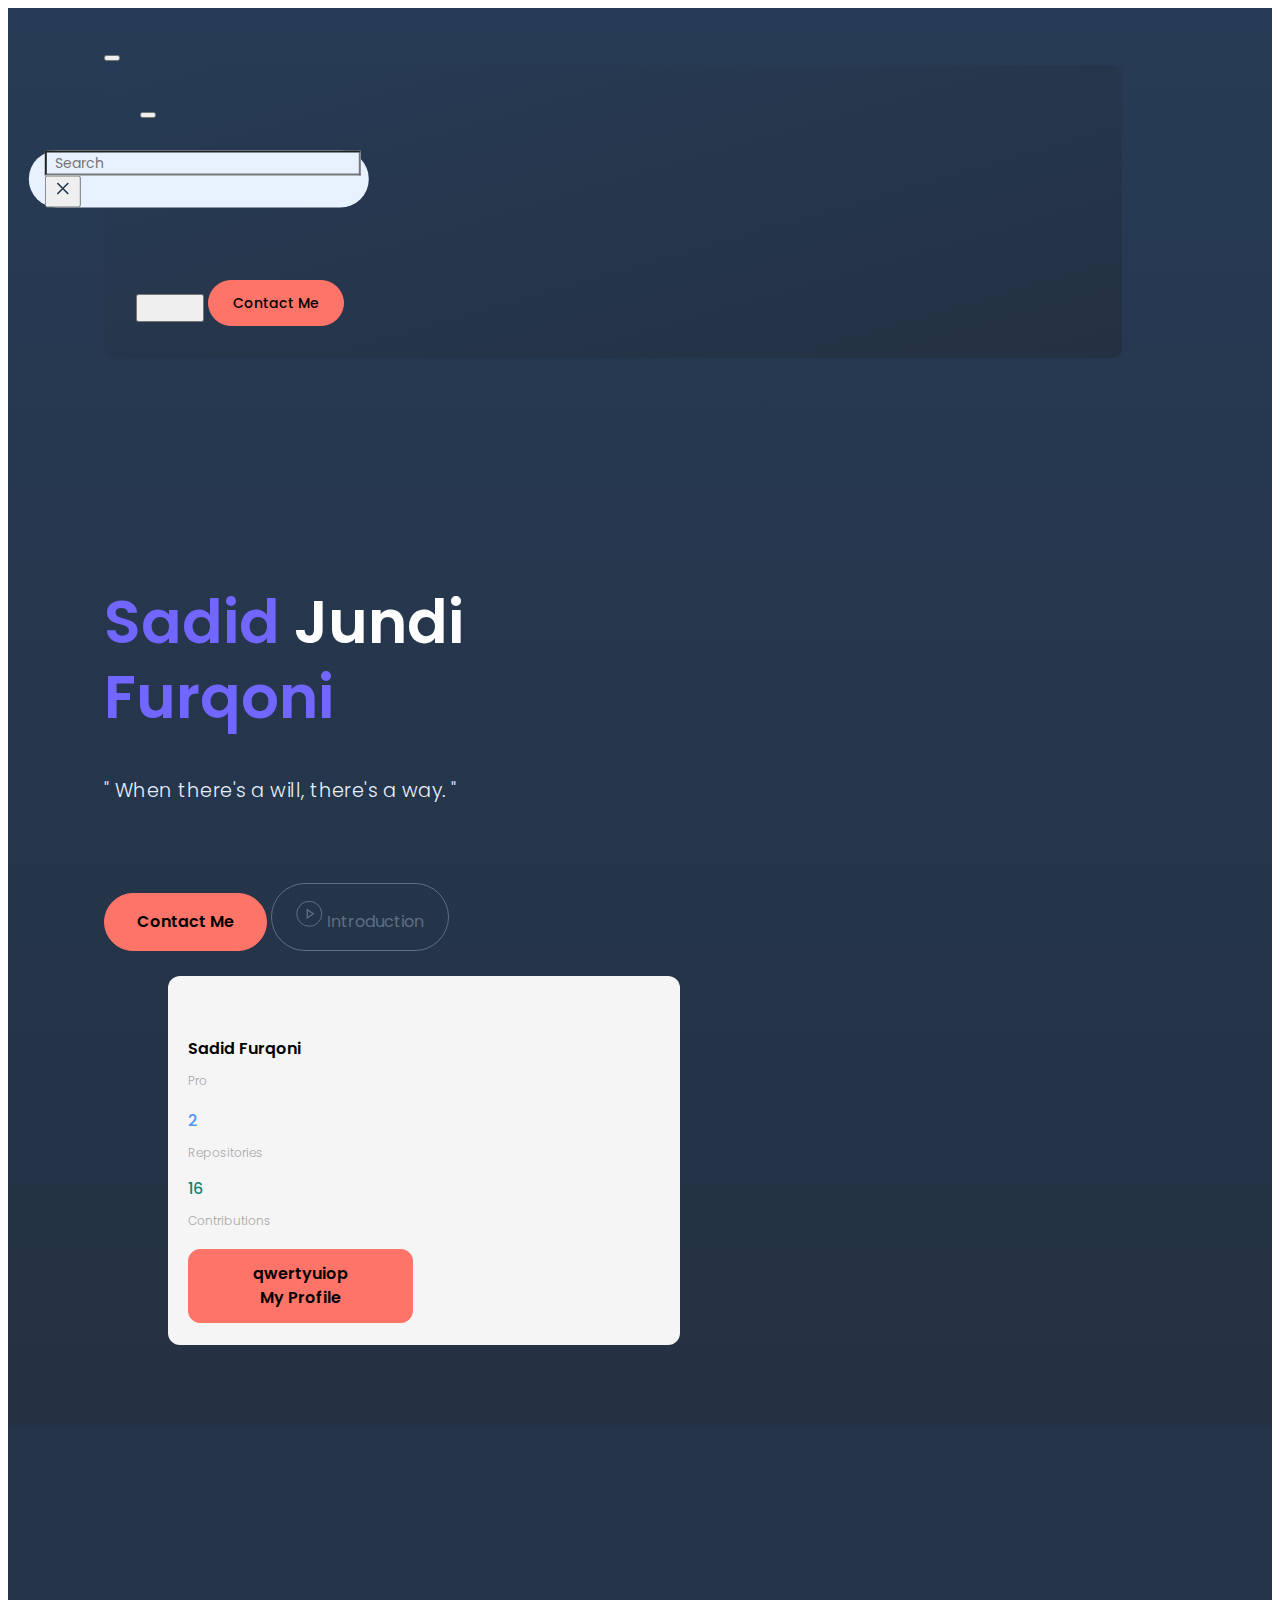
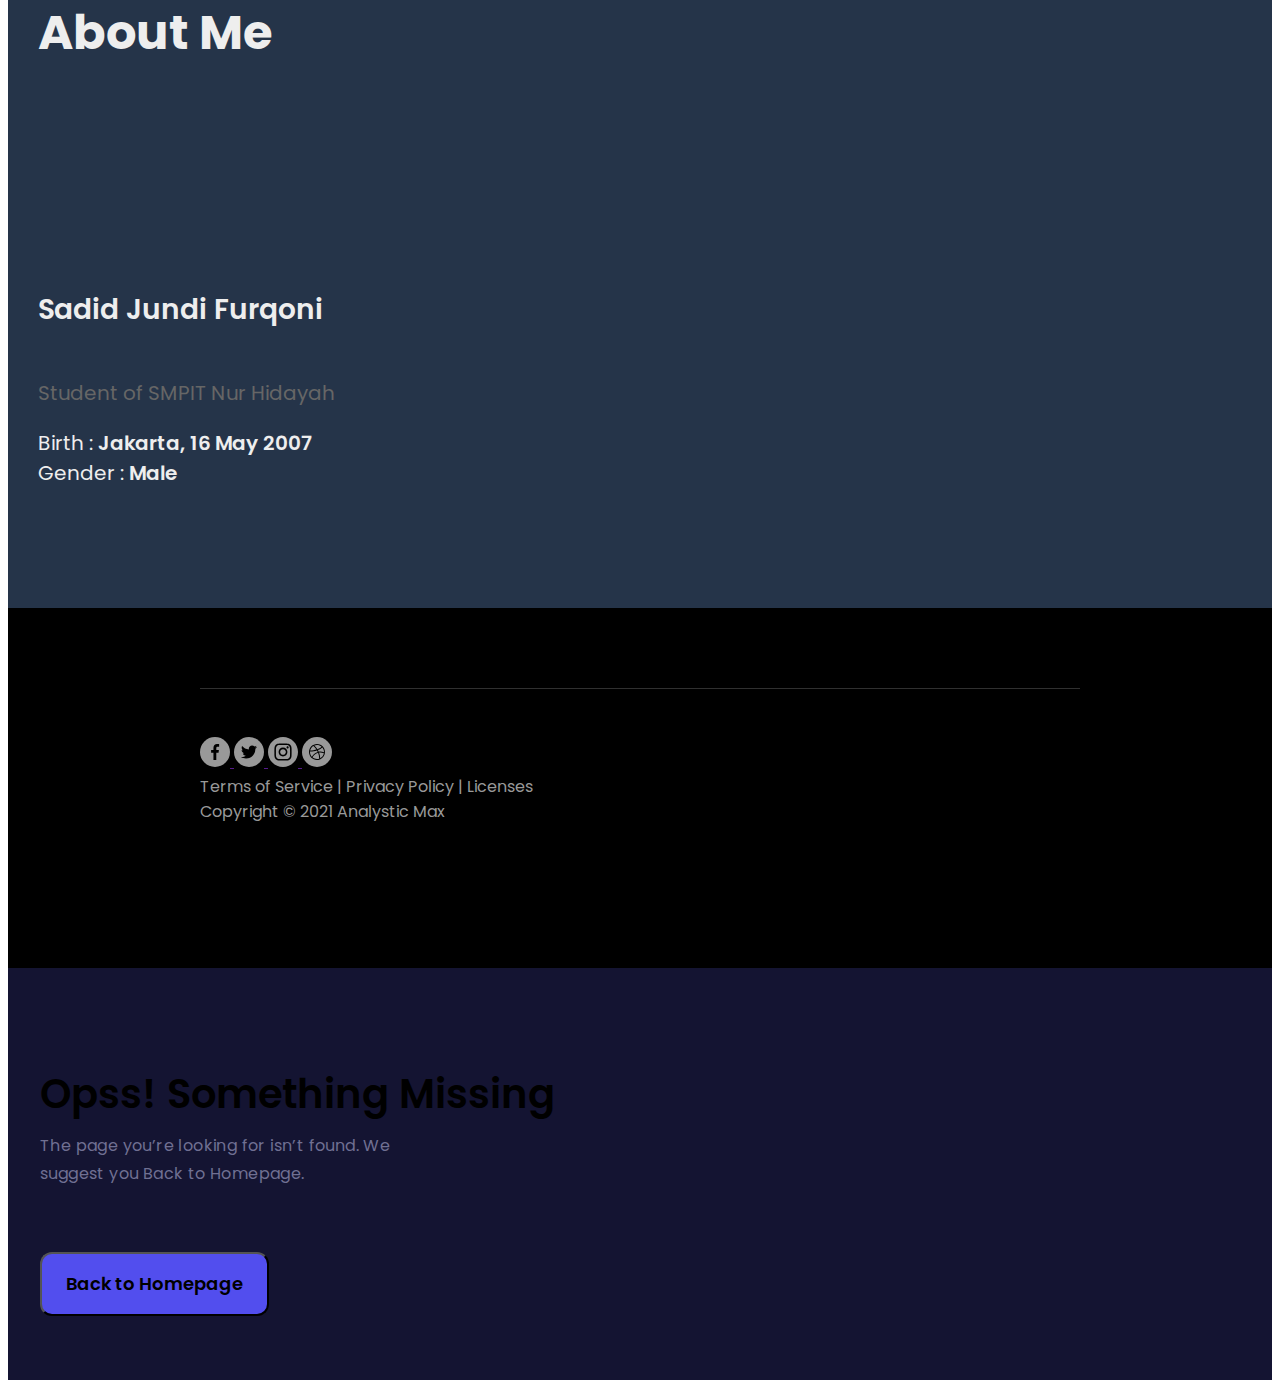
==== commit 060e3c01: "07/03/2022 update" ====
--- a/index.html
+++ b/index.html
@@ -50,10 +50,12 @@
 
     <div class="container-xxl mx-auto p-0 header-3-1 position-relative" style="font-family: 'Poppins', sans-serif">
       <nav class="navbar navbar-expand-lg navbar-light">
+        <!--
         <a href="#">
           <img style="margin-right: 0.75rem"
             src="http://api.elements.buildwithangga.com/storage/files/2/assets/Header/Header3/Header-3-4.png" alt="" />
         </a>
+      -->
         <button class="navbar-toggler border-0" type="button" data-bs-toggle="modal" data-bs-target="#targetModal-item">
           <span class="navbar-toggler-icon"></span>
         </button>
@@ -79,6 +81,7 @@
               </div>
               <div class="modal-body" style="padding: 2rem; padding-top: 0; padding-bottom: 0">
                 <ul class="navbar-nav responsive me-auto mt-2 mt-lg-0">
+                  <!--
                   <li class="nav-item active position-relative">
                     <a class="nav-link main" href="#">Home</a>
                   </li>
@@ -91,6 +94,7 @@
                   <li class="nav-item position-relative">
                     <a class="nav-link" href="#"></a>
                   </li>
+                -->
                   <li class="nav-item position-relative">
                     <a class="nav-link" data-bs-toggle="collapse" href="#collapse" role="button" aria-expanded="false"
                       aria-controls="collapse">
@@ -121,7 +125,9 @@
               </div>
               <div class="modal-footer border-0" style="padding: 2rem; padding-top: 0.75rem">
                 <button class="btn btn-default btn-no-fill"></button>
-                <button class="btn btn-fill text-white">Contact Me</button>
+                <a href="https://wa.me/6282139658357">
+                  <button class="btn btn-fill text-white">Contact Me</button>
+                </a>
               </div>
             </div>
           </div>
@@ -129,6 +135,7 @@
 
         <div class="collapse navbar-collapse" id="navbarTogglerDemo">
           <ul class="navbar-nav mx-auto mt-2 mt-lg-0">
+            <!--
             <li class="nav-item active position-relative">
               <a class="nav-link main text-white" href="#">Home</a>
             </li>
@@ -141,6 +148,7 @@
             <li class="nav-item position-relative">
               <a class="nav-link" href="#"></a>
             </li>
+
             <li class="nav-item my-auto">
               <a class="nav-link" data-bs-toggle="collapse" href="#collapse" role="button" aria-expanded="false"
                 aria-controls="collapse">
@@ -167,11 +175,17 @@
                 </div>
               </form>
             </li>
+          -->
           </ul>
+          <!--
           <button class="btn btn-default btn-no-fill"></button>
-          <button class="btn btn-fill text-white">Contact Me</button>
+          <a href="https://wa.me/6282139658357">
+            <button class="btn btn-fill text-white">Contact Me</button>
+          </a>
+        -->
         </div>
       </nav>
+      <!--
       <div class="hr">
         <hr style="
 							border-color: #2e425c;
@@ -180,7 +194,7 @@
 							margin: 0 !important;
 						" />
       </div>
-
+    -->
       <div>
         <div class="mx-auto d-flex flex-lg-row flex-column hero">
           <!-- Left Column -->
@@ -188,17 +202,19 @@
             class="left-column flex-lg-grow-1 d-flex flex-column align-items-lg-start text-lg-start align-items-center text-left">
             <h1 class="title-text-big">
               <br class="d-lg-block d-none" />
-              <span style="color: #7166ff">Sadid Jundi</span><br class="d-lg-block d-none" />
-              Furqoni
+              <span style="color: #7166ff">Sadid </span>Jundi<br class="d-lg-block d-none" />
+              <span style="color: #7166ff">Furqoni</span>
             </h1>
             <p class="text-caption-edit">
               <br class="d-sm-block d-none" />
               " When there's a will, there's a way. "
             </p>
             <div class="d-flex flex-sm-row flex-column align-items-center mx-auto mx-lg-0 justify-content-center gap-3">
+              <a href="https://wa.me/6282139658357" target="_blank" style="text-decoration:none;">
               <button class="btn btn-get text-white d-inline-flex">
                 Contact Me
               </button>
+              </a>
               <a href="https://www.youtube.com">
               <button class="btn btn-outline">
                 <div class="d-flex align-items-center">
@@ -221,37 +237,41 @@
             <img class="position-absolute d-lg-block d-none" style="bottom: 0; right: 0"
               src="http://api.elements.buildwithangga.com/storage/files/2/assets/Header/Header3/Header-3-1.png"
               alt="" />
+
             <img class="position-absolute d-lg-block d-none hero-right-3-1"
-              src="images/sadidfurqoni13.png"
+              src="images/sadidfurqoni14.png"
               alt="" />
+
             <div class="d-flex align-items-end card-outer">
               <div class="mx-auto d-flex flex-wrap align-items-center">
                 <div class="card border-0 position-relative d-flex flex-column">
                   <div class="d-flex align-items-center" style="margin-bottom: 1.25rem">
                     <div>
-                      <img style="margin-right: 1rem"
-                        src="http://api.elements.buildwithangga.com/storage/files/2/assets/Header/Header3/Header-3-3.png"
+                      <img style="margin-right: 1rem; height:70px; widht:70px;"
+                        src="https://avatars.githubusercontent.com/u/99704664?v=4"
                         alt="" />
                     </div>
                     <div class="text-start">
                       <p class="card-name">Sadid Furqoni</p>
-                      <p class="card-job">Learner</p>
+                      <p class="card-job">Pro</p>
                     </div>
                   </div>
                   <div class="row text-start" style="margin-bottom: 1.25rem">
                     <div class="col-6">
-                      <p class="card-price-left">410</p>
-                      <p class="card-caption">Projects</p>
+                      <p class="card-price-left">2</p>
+                      <p class="card-caption">Repositories</p>
                     </div>
                     <div class="col-6 ps-0">
-                      <p class="card-price-right">57</p>
-                      <p class="card-caption">Collaborations</p>
+                      <p class="card-price-right">16</p>
+                      <p class="card-caption">Contributions </p>
                     </div>
                   </div>
-                  <button class="btn btn-hire text-white">
-                    <div class="test d-none">show</div>
-                    My Projects
-                  </button>
+                  <a href="https://github.com/SadidFurqoni">
+                    <button class="btn btn-hire text-white">
+                      <div class="test d-none">qwertyuiop</div>
+                      My Profile
+                    </button>
+                  </a>
                 </div>
               </div>
             </div>
@@ -259,7 +279,10 @@
         </div>
       </div>
     </div>
-  </section><section class="explore">
+  </section>
+
+  <section class="left-circle">
+
     <link rel="stylesheet" href="https://cdn.jsdelivr.net/npm/bootstrap@4.6.0/dist/css/bootstrap.min.css"
         integrity="sha384-B0vP5xmATw1+K9KRQjQERJvTumQW0nPEzvF6L/Z6nronJ3oUOFUFpCjEUQouq2+l" crossorigin="anonymous">
     <script src="https://code.jquery.com/jquery-3.5.1.slim.min.js"
@@ -268,165 +291,158 @@
     <script src="https://cdn.jsdelivr.net/npm/bootstrap@4.6.0/dist/js/bootstrap.bundle.min.js"
         integrity="sha384-Piv4xVNRyMGpqkS2by6br4gNJ7DXjqk09RmUpJ8jgGtD7zP9yug3goQfGII0yAns"
         crossorigin="anonymous"></script>
+
     <style>
+        @import url("https://fonts.googleapis.com/css2?family=Lora:wght@400;500;600;700&display=swap");
         @import url("https://fonts.googleapis.com/css2?family=Inter:wght@400;500;600;700;800&display=swap");
+        @import url("https://fonts.googleapis.com/css2?family=Merriweather:wght@900&display=swap");
+        @import url("https://fonts.googleapis.com/css2?family=Lato:wght@400;900&family=Merriweather:wght@900&display=swap");
+        @import url("https://fonts.googleapis.com/css2?family=Poppins:wght@400;500;600;700;800&display=swap");
 
         * {
-            font-family: 'Inter', sans-serif !important;
-        }
-
-        @media screen and (min-width: 768px) {
-            body .pl-house {
-                margin: 0 !important;
-                padding-left: 100px;
+            font-family: 'Poppins', 'Inter', sans-serif !important;
+        }
+
+        body .left-circle img {
+            z-index: 0;
+            margin-top: -250px;
+            position: absolute;
+        }
+
+        body .client {
+            background-color: #253449;
+            padding: 50px 30px;
+        }
+
+        @media only screen and (min-width: 768px) {
+            body .client {
+                padding-top: 140px;
+                padding-bottom: 100px;
             }
         }
 
-        @media screen and (max-width: 768px) {
-            body .pl-house {
-                margin: 0 10px 0 5px !important;
+        body .client h1 {
+            font-weight: 700;
+            font-size: 30px;
+            color: #EEEEEE;
+            z-index: 1;
+        }
+
+        @media only screen and (min-width: 768px) {
+            body .client h1 {
+                font-size: 48px !important;
             }
         }
 
-        body .explore {
-            background-color: #fcf8e3;
-            padding-top: 100px;
-            padding-bottom: 50px;
-        }
-
-        @media screen and (max-width: 768px) {
-            body .explore {
-                padding-top: 50px;
-                padding-bottom: 50px;
+        body .client .merriweather {
+            font-family: 'Times New Roman', Times, serif !important;
+            font-weight: 700;
+            font-size: 20px;
+            color: white;
+            width: 100% !important;
+            z-index: 1;
+        }
+
+        body .client .review {
+            color: #EEEEEE;
+            line-height: 150%;
+            font-weight: 400;
+            font-size: 20px;
+            text-align: justify;
+            z-index: 1;
+        }
+
+        body .client h5 {
+            font-weight: 600;
+            font-size: 28px;
+            color: #EEEEEE;
+            z-index: 1;
+        }
+
+        body .client .company {
+            font-weight: 400;
+            font-size: 20px;
+            color: #666666;
+            z-index: 1;
+        }
+
+        body .client .client-img img {
+            width: 108px;
+            height: 60px;
+            z-index: 1;
+        }
+
+        @media only screen and (min-width: 768px) {
+            body .client .review-section {
+                padding-top: 116px;
             }
         }
 
-        body .explore .descript-explore {
-            max-width: 75%;
-        }
-
-        body .scrolling-wrapper {
-            overflow-x: auto;
-        }
-
-        body .section::-webkit-scrollbar {
-            height: 0 !important;
-        }
-
-        body .section::-webkit-scrollbar-track {
-            background-color: #e4e4e4;
-            border-radius: 100px;
-        }
-
-        body .section::-webkit-scrollbar-thumb {
-            background-color: #05BB2D;
-            border-radius: 100px;
-        }
-
-        body .cl-blue {
-            color: #0F52BA !important;
-        }
-
-        body .btn-blue {
-            background-color: #0F52BA;
-            color: white;
-            font-weight: 600;
-            font-size: 16px;
-            border-radius: 12px;
-            margin-top: 48px;
-        }
-
-        body .text-content h1 {
-            font-size: 60px !important;
-            line-height: 150%;
-            color: white;
-        }
-
-        body .text-content p {
-            font-size: 16px;
-            color: #ADB2B8;
-            font-weight: 400;
-            line-height: 28px;
-            padding-bottom: 108px;
-        }
-
-        body .title h1 {
-            font-size: 72px;
-            font-weight: 700;
-            line-height: 150%;
-        }
-
-        @media screen and (max-width: 768px) {
-            body .title h1 {
-                font-size: 48px;
-            }
-        }
-
-        body .section::-webkit-scrollbar {
-            height: 0 !important;
-        }
-
-        body .section::-webkit-scrollbar-track {
-            background-color: #e4e4e4;
-            border-radius: 100px;
-        }
-
-        body .section::-webkit-scrollbar-thumb {
-            background-color: #05BB2D;
-            border-radius: 100px;
-        }
-
-        body .img-explore {
-            height: 600px;
-            padding: 0;
-        }
-
-        @media only screen and (max-width: 768px) {
-            body .img-explore {
-                height: 300px;
-            }
-        }
-
-        body .img-explore img {
-            width: 452px !important;
-            height: 100%;
-            -o-object-fit: cover;
-            object-fit: cover;
-            border-radius: 24px;
-            margin-right: 72px;
-        }
-
-        @media only screen and (max-width: 768px) {
-            body .img-explore img {
-                width: 226px !important;
-            }
+        body .cl-light {
+            color: #EEEEEE;
+        }
+
+        body .cl-light-grey-2 {
+            color: #90BCB7;
+        }
+
+        body .font-lora {
+            font-family: 'Lora', sans-serif !important;
         }
     </style>
-    <div class="pl-house">
-        <div class="row text-content title pt-35 my-0 mx-0" id="header">
-            <div class="col-md-9 px-md-0">
-                <h1 class="pb-3">
-                    Explore our promos
+    <!--
+    <div class="d-flex justify-content-start">
+        <img src="https://api.elements.buildwithangga.com/storage/files/2/assets/Content/Content-workly/Left-Circle.png"
+            alt="circle">
+    </div>
+    -->
+</section>
+
+<section class="client">
+    <div class="container-fluid">
+        <div class="row">
+            <div class="col">
+                <h1 class="text-center">
+                    About Me
                 </h1>
-                <p class="pb-0 descript-explore">
-                    Blandit <span class="cl-blue">1,900</span> natoque dui justo, dictum turpis amet, viverra vel
-                    ornare quis mattis mi ac eget id integer dolor dui aliquam volutpat varius pulvinar massa
+            </div>
+        </div>
+        <div class="row mt-5 client-img d-flex justify-content-center mx-0">
+
+        </div>
+    </div>
+    <div class="container review-section">
+        <div class="row">
+            <div class="col-md-5 px-5 mt-4 mt-md-0">
+                <img src="https://api.elements.buildwithangga.com/storage/files/2/assets/Content/Content-workly/profile-client.png"
+                    alt="" class="img-fluid">
+            </div>
+            <div class="col-md-7 mt-4 mt-md-0">
+                <div class="text-right">
+
+                </div>
+                <p class="review">
+
+                </p>
+                <h5 class="mt-5">
+                    Sadid Jundi Furqoni
+                </h5>
+                <p class="company">
+                    Student of SMPIT Nur Hidayah
+                </p>
+                <p class="review">
+                    Birth : <span style="font-weight: 600;">Jakarta, 16 May 2007</span>
+                    <br>
+                    Gender : <span style="font-weight: 600;">Male</span>
                 </p>
             </div>
-            <div class="col-md-3 mt-md-3">
-                <button class="btn btn-blue px-5 py-3 mt-0">Learn More</button>
-            </div>
-        </div>
-        <div class="row section scrolling-wrapper flex-row flex-nowrap mt-3 img-explore mx-2">
-            <img src="https://api.elements.buildwithangga.com/storage/files/2/assets/Content/Content-House/image-1.jpeg"
-                alt="image-1" class="img-fluid">
-            <img src="https://api.elements.buildwithangga.com/storage/files/2/assets/Content/Content-House/image-2.jpeg"
-                alt="image-2" class="img-fluid">
-            <img src="https://api.elements.buildwithangga.com/storage/files/2/assets/Content/Content-House/image-3.jpeg"
-                alt="image-3" class="img-fluid">
         </div>
     </div>
-</section><section class="h-100 w-100" style="box-sizing: border-box; background-color: #000000">
+</section>
+      <script src="https://cdn.jsdelivr.net/npm/bootstrap@5.0.0-beta2/dist/js/bootstrap.bundle.min.js" integrity="sha384-b5kHyXgcpbZJO/tY9Ul7kGkf1S0CWuKcCD38l8YkeH8z8QjE0GmW1gYU5S9FOnJ0" crossorigin="anonymous"></script>
+
+
+  <section class="h-100 w-100" style="box-sizing: border-box; background-color: #000000">
 		<style>
 			@import url("https://fonts.googleapis.com/css2?family=Poppins:ital,wght@0,100;0,200;0,300;0,400;0,500;0,600;0,700;0,800;0,900;1,100;1,200;1,300;1,400;1,500;1,600;1,700;1,800;1,900&display=swap");
 
@@ -519,10 +535,13 @@
 				<div class="row gap-md-0 gap-3">
 					<div class="col-lg-3 col-md-6">
 						<div class="">
-							<div class="list-space">
+              <!--
+              <div class="list-space">
 								<img src="http://api.elements.buildwithangga.com/storage/files/2/assets/Header/Header2/Header-2-4.png"
 									alt="" />
 							</div>
+
+
 							<nav class="list-unstyled">
 								<li class="list-space">
 									<a href="" class="list-menu">Home</a>
@@ -543,6 +562,7 @@
 									<a href="" class="list-menu">Help</a>
 								</li>
 							</nav>
+
 						</div>
 					</div>
 					<div class="col-lg-3 col-md-6">
@@ -595,9 +615,11 @@
 								<a href="" class="list-menu">Server Status</a>
 							</li>
 						</nav>
+          -->
 					</div>
 				</div>
 			</div>
+
 
 			<div class="border-color info-footer">
 				<div class="">
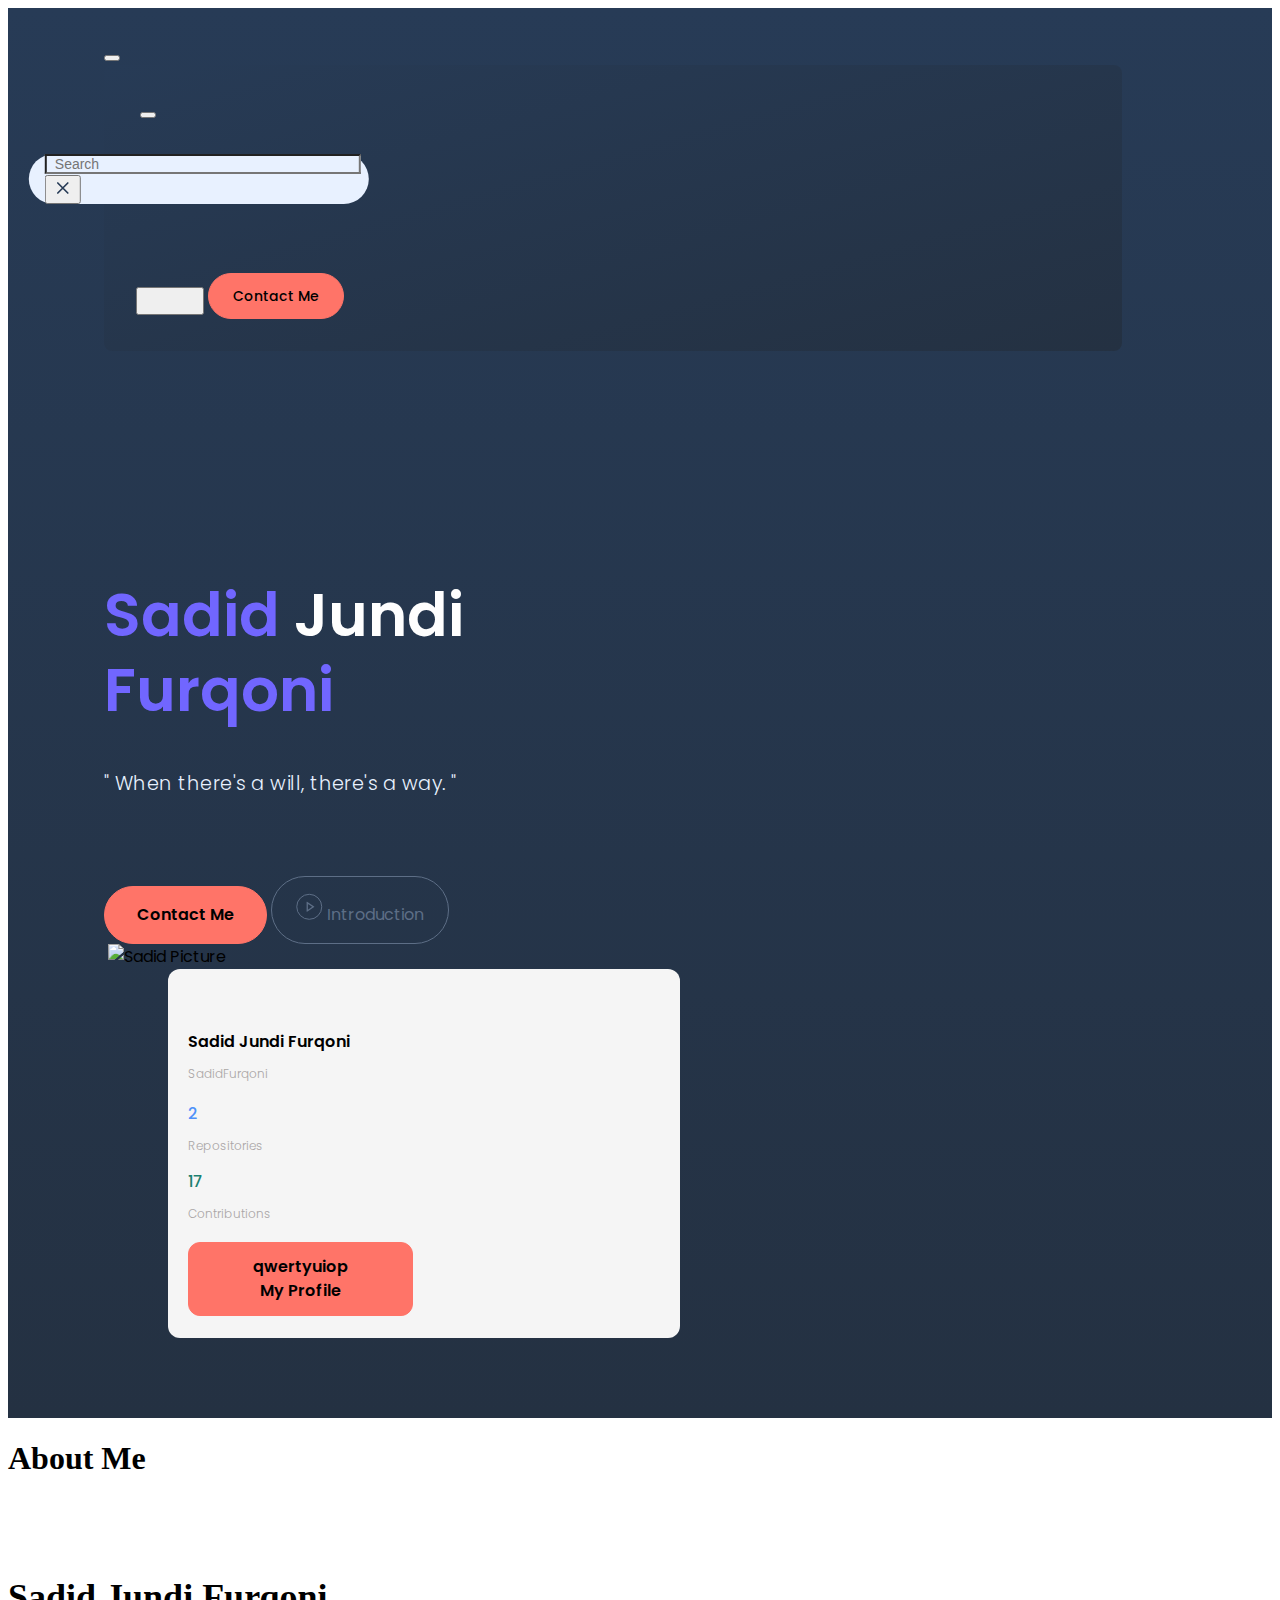
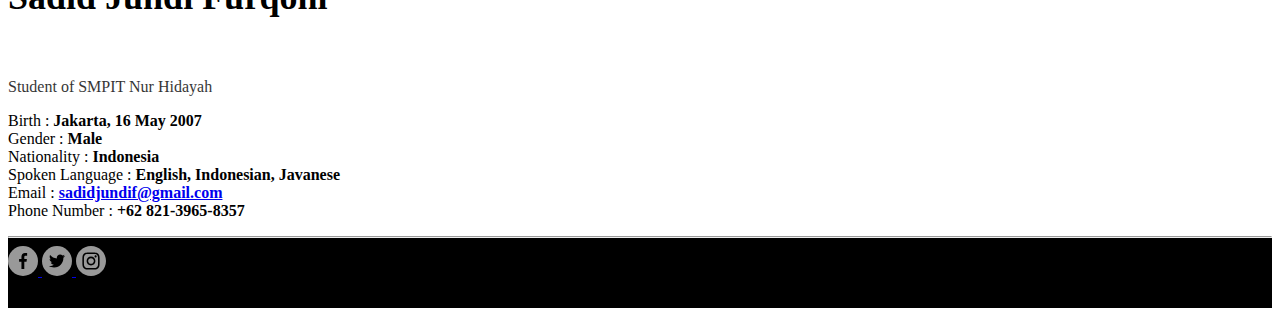
==== commit fef3fbf7: "Update index.html" ====
--- a/index.html
+++ b/index.html
@@ -3,42 +3,18 @@
     <head>
       <meta charset="UTF-8" />
       <meta name="viewport" content="width=device-width, initial-scale=1.0" />
-      <title>Home - Sadid Jundi Furqoni</title>
+      <title>Sadid Jundi Furqoni</title>
       <link rel="stylesheet" href="style-header.css">
+      <link rel="stylesheet" href="style-footer.css">
+      <link rel="stylesheet" href="style-content.css">
       <link href="https://cdn.jsdelivr.net/npm/bootstrap@5.0.0-beta2/dist/css/bootstrap.min.css" rel="stylesheet" integrity="sha384-BmbxuPwQa2lc/FVzBcNJ7UAyJxM6wuqIj61tLrc4wSX0szH/Ev+nYRRuWlolflfl" crossorigin="anonymous">
 
     </head>
     <body>
-       <section class="h-100 w-100" style="box-sizing: border-box; background-color:#1F1D2B">
-    <style>
-      @import url("https://fonts.googleapis.com/css2?family=Poppins:ital,wght@0,100;0,200;0,300;0,400;0,500;0,600;0,700;0,800;0,900;1,100;1,200;1,300;1,400;1,500;1,600;1,700;1,800;1,900&display=swap");
-
-      .navbar-1-4.navbar-dark .navbar-nav .nav-link {
-        color: #fff;
-      }
-
-      .navbar-1-4 .bg-black {
-        background-color: #1f1d2b;
-      }
-
-      .navbar-1-4 .btn-get-started {
-        border-radius: 20px;
-        padding: 12px 30px;
-        font-weight: 500;
-      }
-
-      .navbar-1-4 .btn-get-started-purple {
-        background-color: #525298;
-        transition: 0.3s;
-      }
-
-      .navbar-1-4 .btn-get-started-purple:hover {
-        background-color: #5353a8;
-        transition: 0.3s;
-      }
-    </style>
-
-  </section><section class="h-100 w-100" style="
+
+
+    <!-- Header -->
+    <section class="h-100 w-100" style="
 				box-sizing: border-box;
 				position: relative;
 				background-image: linear-gradient(
@@ -215,7 +191,7 @@
                 Contact Me
               </button>
               </a>
-              <a href="https://www.youtube.com">
+              <a href="#">
               <button class="btn btn-outline">
                 <div class="d-flex align-items-center">
                   <svg class="me-2" width="27" height="27" viewBox="0 0 27 27" fill="none"
@@ -240,7 +216,7 @@
 
             <img class="position-absolute d-lg-block d-none hero-right-3-1"
               src="images/sadidfurqoni14.png"
-              alt="" />
+              alt="Sadid Picture">
 
             <div class="d-flex align-items-end card-outer">
               <div class="mx-auto d-flex flex-wrap align-items-center">
@@ -252,8 +228,8 @@
                         alt="" />
                     </div>
                     <div class="text-start">
-                      <p class="card-name">Sadid Furqoni</p>
-                      <p class="card-job">Pro</p>
+                      <p class="card-name">Sadid Jundi Furqoni</p>
+                      <p class="card-job">SadidFurqoni</p>
                     </div>
                   </div>
                   <div class="row text-start" style="margin-bottom: 1.25rem">
@@ -262,7 +238,7 @@
                       <p class="card-caption">Repositories</p>
                     </div>
                     <div class="col-6 ps-0">
-                      <p class="card-price-right">16</p>
+                      <p class="card-price-right">17</p>
                       <p class="card-caption">Contributions </p>
                     </div>
                   </div>
@@ -281,6 +257,8 @@
     </div>
   </section>
 
+
+<!-- Content-Backgroumd -->
   <section class="left-circle">
 
     <link rel="stylesheet" href="https://cdn.jsdelivr.net/npm/bootstrap@4.6.0/dist/css/bootstrap.min.css"
@@ -298,97 +276,6 @@
         @import url("https://fonts.googleapis.com/css2?family=Merriweather:wght@900&display=swap");
         @import url("https://fonts.googleapis.com/css2?family=Lato:wght@400;900&family=Merriweather:wght@900&display=swap");
         @import url("https://fonts.googleapis.com/css2?family=Poppins:wght@400;500;600;700;800&display=swap");
-
-        * {
-            font-family: 'Poppins', 'Inter', sans-serif !important;
-        }
-
-        body .left-circle img {
-            z-index: 0;
-            margin-top: -250px;
-            position: absolute;
-        }
-
-        body .client {
-            background-color: #253449;
-            padding: 50px 30px;
-        }
-
-        @media only screen and (min-width: 768px) {
-            body .client {
-                padding-top: 140px;
-                padding-bottom: 100px;
-            }
-        }
-
-        body .client h1 {
-            font-weight: 700;
-            font-size: 30px;
-            color: #EEEEEE;
-            z-index: 1;
-        }
-
-        @media only screen and (min-width: 768px) {
-            body .client h1 {
-                font-size: 48px !important;
-            }
-        }
-
-        body .client .merriweather {
-            font-family: 'Times New Roman', Times, serif !important;
-            font-weight: 700;
-            font-size: 20px;
-            color: white;
-            width: 100% !important;
-            z-index: 1;
-        }
-
-        body .client .review {
-            color: #EEEEEE;
-            line-height: 150%;
-            font-weight: 400;
-            font-size: 20px;
-            text-align: justify;
-            z-index: 1;
-        }
-
-        body .client h5 {
-            font-weight: 600;
-            font-size: 28px;
-            color: #EEEEEE;
-            z-index: 1;
-        }
-
-        body .client .company {
-            font-weight: 400;
-            font-size: 20px;
-            color: #666666;
-            z-index: 1;
-        }
-
-        body .client .client-img img {
-            width: 108px;
-            height: 60px;
-            z-index: 1;
-        }
-
-        @media only screen and (min-width: 768px) {
-            body .client .review-section {
-                padding-top: 116px;
-            }
-        }
-
-        body .cl-light {
-            color: #EEEEEE;
-        }
-
-        body .cl-light-grey-2 {
-            color: #90BCB7;
-        }
-
-        body .font-lora {
-            font-family: 'Lora', sans-serif !important;
-        }
     </style>
     <!--
     <div class="d-flex justify-content-start">
@@ -398,6 +285,8 @@
     -->
 </section>
 
+
+<!-- Content-Biodata -->
 <section class="client">
     <div class="container-fluid">
         <div class="row">
@@ -414,7 +303,7 @@
     <div class="container review-section">
         <div class="row">
             <div class="col-md-5 px-5 mt-4 mt-md-0">
-                <img src="https://api.elements.buildwithangga.com/storage/files/2/assets/Content/Content-workly/profile-client.png"
+                <img src="images/20220307_191234_0000.png"
                     alt="" class="img-fluid">
             </div>
             <div class="col-md-7 mt-4 mt-md-0">
@@ -424,16 +313,24 @@
                 <p class="review">
 
                 </p>
-                <h5 class="mt-5">
+                <h5 class="mt-5" style="font-size:36px;">
                     Sadid Jundi Furqoni
                 </h5>
-                <p class="company">
+                <p class="review" style="opacity:0.8;">
                     Student of SMPIT Nur Hidayah
                 </p>
                 <p class="review">
                     Birth : <span style="font-weight: 600;">Jakarta, 16 May 2007</span>
                     <br>
                     Gender : <span style="font-weight: 600;">Male</span>
+                    <br>
+                    Nationality : <span style="font-weight: 600;">Indonesia</span>
+                    <br>
+                    Spoken Language : <span style="font-weight: 600;">English, Indonesian, Javanese</span>
+                    <br>
+                    Email : <a href="mailto:sadidjundif@gmail.com" class="review" style="font-weight: 600;">sadidjundif@gmail.com</a>
+                    <br>
+                    Phone Number : <span style="font-weight: 600;">+62 821-3965-8357</span>
                 </p>
             </div>
         </div>
@@ -442,92 +339,10 @@
       <script src="https://cdn.jsdelivr.net/npm/bootstrap@5.0.0-beta2/dist/js/bootstrap.bundle.min.js" integrity="sha384-b5kHyXgcpbZJO/tY9Ul7kGkf1S0CWuKcCD38l8YkeH8z8QjE0GmW1gYU5S9FOnJ0" crossorigin="anonymous"></script>
 
 
+<!-- Footer -->
   <section class="h-100 w-100" style="box-sizing: border-box; background-color: #000000">
 		<style>
 			@import url("https://fonts.googleapis.com/css2?family=Poppins:ital,wght@0,100;0,200;0,300;0,400;0,500;0,600;0,700;0,800;0,900;1,100;1,200;1,300;1,400;1,500;1,600;1,700;1,800;1,900&display=swap");
-
-			.footer-2-4 .list-space {
-				margin-bottom: 1.25rem;
-			}
-
-			.footer-2-4 .footer-text-title {
-				font: 600 1.5rem Poppins, sans-serif;
-				margin-bottom: 1.5rem;
-			}
-
-			.footer-2-4 .list-menu {
-				color: #999999;
-				text-decoration: none !important;
-			}
-
-			.footer-2-4 .list-menu:hover {
-				color: #ffffff;
-			}
-
-			.footer-2-4 hr.hr {
-				margin: 0;
-				border: 0;
-				border-top: 1px solid rgba(48, 48, 48, 1);
-			}
-
-			.footer-2-4 .border-color {
-				color: #999999;
-			}
-
-			.footer-2-4 .footer-link {
-				color: #999999;
-			}
-
-			.footer-2-4 .footer-link:hover {
-				color: #ffffff;
-			}
-
-			.footer-2-4 .social-media-c:hover circle,
-			.footer-2-4 .social-media-p:hover path {
-				fill: #ffffff;
-			}
-
-			.footer-2-4 .footer-info-space {
-				padding-top: 3rem;
-			}
-
-			.footer-2-4 .list-footer {
-				padding: 5rem 1rem 3rem 1rem;
-			}
-
-			.footer-2-4 .info-footer {
-				padding: 0 1rem 3rem;
-			}
-
-			@media (min-width: 576px) {
-				.footer-2-4 .list-footer {
-					padding: 5rem 2rem 3rem 2rem;
-				}
-
-				.footer-2-4 .info-footer {
-					padding: 0 2rem 3rem;
-				}
-			}
-
-			@media (min-width: 768px) {
-				.footer-2-4 .list-footer {
-					padding: 5rem 4rem 6rem 4rem;
-				}
-
-				.footer-2-4 .info-footer {
-					padding: 0 4rem 3rem;
-				}
-			}
-
-			@media (min-width: 992px) {
-				.footer-2-4 .list-footer {
-					padding: 5rem 6rem 6rem 6rem;
-				}
-
-				.footer-2-4 .info-footer {
-					padding: 0 6rem 3rem;
-				}
-			}
 		</style>
 
 		<div class="footer-2-4 container-xxl mx-auto position-relative p-0" style="font-family: 'Poppins', sans-serif">
@@ -627,7 +442,7 @@
 				</div>
 				<div class="mx-auto d-flex flex-column flex-lg-row align-items-center footer-info-space gap-4">
 					<div class="d-flex title-font font-medium align-items-center gap-4">
-						<a href="">
+						<a href="https://facebook.com/sadidjundif">
 							<svg class="social-media-c social-media-left" width="30" height="30" viewBox="0 0 30 30"
 								fill="none" xmlns="http://www.w3.org/2000/svg">
 								<circle cx="15" cy="15" r="15" fill="#999999" />
@@ -643,7 +458,7 @@
 								</defs>
 							</svg>
 						</a>
-						<a href="">
+						<a href="https://twitter.com/sadidjundif">
 							<svg class="social-media-c social-media-center-1" width="30" height="30" viewBox="0 0 30 30"
 								fill="none" xmlns="http://www.w3.org/2000/svg">
 								<circle cx="15" cy="15" r="15" fill="#999999" />
@@ -659,7 +474,7 @@
 								</defs>
 							</svg>
 						</a>
-						<a href="">
+						<a href="https://www.instagram.com/sadidjundif/">
 							<svg class="social-media-p social-media-center-2" width="30" height="30" viewBox="0 0 30 30"
 								fill="none" xmlns="http://www.w3.org/2000/svg">
 								<path
@@ -673,6 +488,7 @@
 									fill="#999999" />
 							</svg>
 						</a>
+            <!--
 						<a href="">
 							<svg class="social-media-c social-media-right" width="30" height="30" viewBox="0 0 30 30"
 								fill="none" xmlns="http://www.w3.org/2000/svg">
@@ -689,87 +505,24 @@
 								</defs>
 							</svg>
 						</a>
+          -->
 					</div>
 					<nav class="mx-auto d-flex flex-wrap align-items-center justify-content-center gap-4">
-						<a href="" class="footer-link" style="text-decoration: none">Terms of Service</a>
+            <!--
+            <a href="" class="footer-link" style="text-decoration: none">Terms of Service</a>
 						<span>|</span>
 						<a href="" class="footer-link" style="text-decoration: none">Privacy Policy</a>
 						<span>|</span>
 						<a href="" class="footer-link" style="text-decoration: none">Licenses</a>
+          -->
 					</nav>
 					<nav class="d-flex flex-lg-row flex-column align-items-center justify-content-center">
-						<p style="margin: 0">Copyright © 2021 Analystic Max</p>
+						<p style="margin: 0">Copyright © 2022 SadidFurqoni</p>
 					</nav>
 				</div>
 			</div>
 		</div>
-	</section><section class="h-100 w-100" style="box-sizing: border-box; background-color: #141432">
-
-    <style>
-        @import url('https://fonts.googleapis.com/css2?family=Poppins:ital,wght@0,100;0,200;0,300;0,400;0,500;0,600;0,700;0,800;0,900;1,100;1,200;1,300;1,400;1,500;1,600;1,700;1,800;1,900&display=swap');
-        .empty-4-7{
-            padding: 2.5rem 2rem 5rem;
-        }
-        .empty-4-7 .main-img{
-            object-fit: cover;
-            object-position: center;
-            margin-bottom: 0.5rem;
-            width: 83.333333%;
-        }
-        .empty-4-7 .title-text{
-            font: 600 1.875rem/2.25rem Poppins, sans-serif;
-            margin-bottom: 1.25rem;
-        }
-        .empty-4-7 .title-caption{
-            color: #707092;
-            margin-bottom: 4rem;
-            letter-spacing: 0.025em;
-            line-height: 1.75rem;
-        }
-        .empty-4-7 .btn-back{
-            background-color: #524EEE;
-            font: 600 1.125rem/1.75rem Poppins, sans-serif;
-            padding: 1rem 1.5rem;
-            border-radius: 0.75rem;
-        }
-        .empty-4-7 .btn-back:hover{
-            --tw-shadow: inset 0 0px 25px 0 rgba(20, 20, 50, 0.7);
-            box-shadow: var(--tw-ring-offset-shadow, 0 0 #0000), var(--tw-ring-shadow, 0 0 #0000), var(--tw-shadow);
-        }
-        @media(min-width: 425px){
-            .empty-4-7 .title-text{
-            font-size: 40px;
-          }
-        }
-        @media (min-width: 576px) {
-            .empty-4-7{
-                padding: 3.5rem 2rem 4rem;
-            }
-            .empty-4-7 .main-img{
-            margin-bottom: 0.625rem;
-            width: auto;
-            }
-        }
-    </style>
-
-    <div class="empty-4-7 container mx-auto d-flex align-items-center justify-content-center flex-column" style="font-family: 'Poppins', sans-serif;">
-        <img class="main-img img-fluid" src="http://api.elements.buildwithangga.com/storage/files/2/assets/Empty%20State/EmptyState4/Empty-4-4.png" alt="">
-
-        <div class="text-center w-100">
-            <h1 class="title-text text-white">
-                Opss! Something Missing
-            </h1>
-            <p class="title-caption">
-                The page you’re looking for isn’t found. We<br class="d-sm-block d-none"> suggest you Back to Homepage.
-            </p>
-            <div class="d-flex justify-content-center">
-                <button class="btn btn-back d-inline-flex text-white border-0">
-                    Back to Homepage
-                </button>
-            </div>
-        </div>
-    </div>
-  </section>
+	</section>
       <script src="https://cdn.jsdelivr.net/npm/bootstrap@5.0.0-beta2/dist/js/bootstrap.bundle.min.js" integrity="sha384-b5kHyXgcpbZJO/tY9Ul7kGkf1S0CWuKcCD38l8YkeH8z8QjE0GmW1gYU5S9FOnJ0" crossorigin="anonymous"></script>
     </body>
   </html>
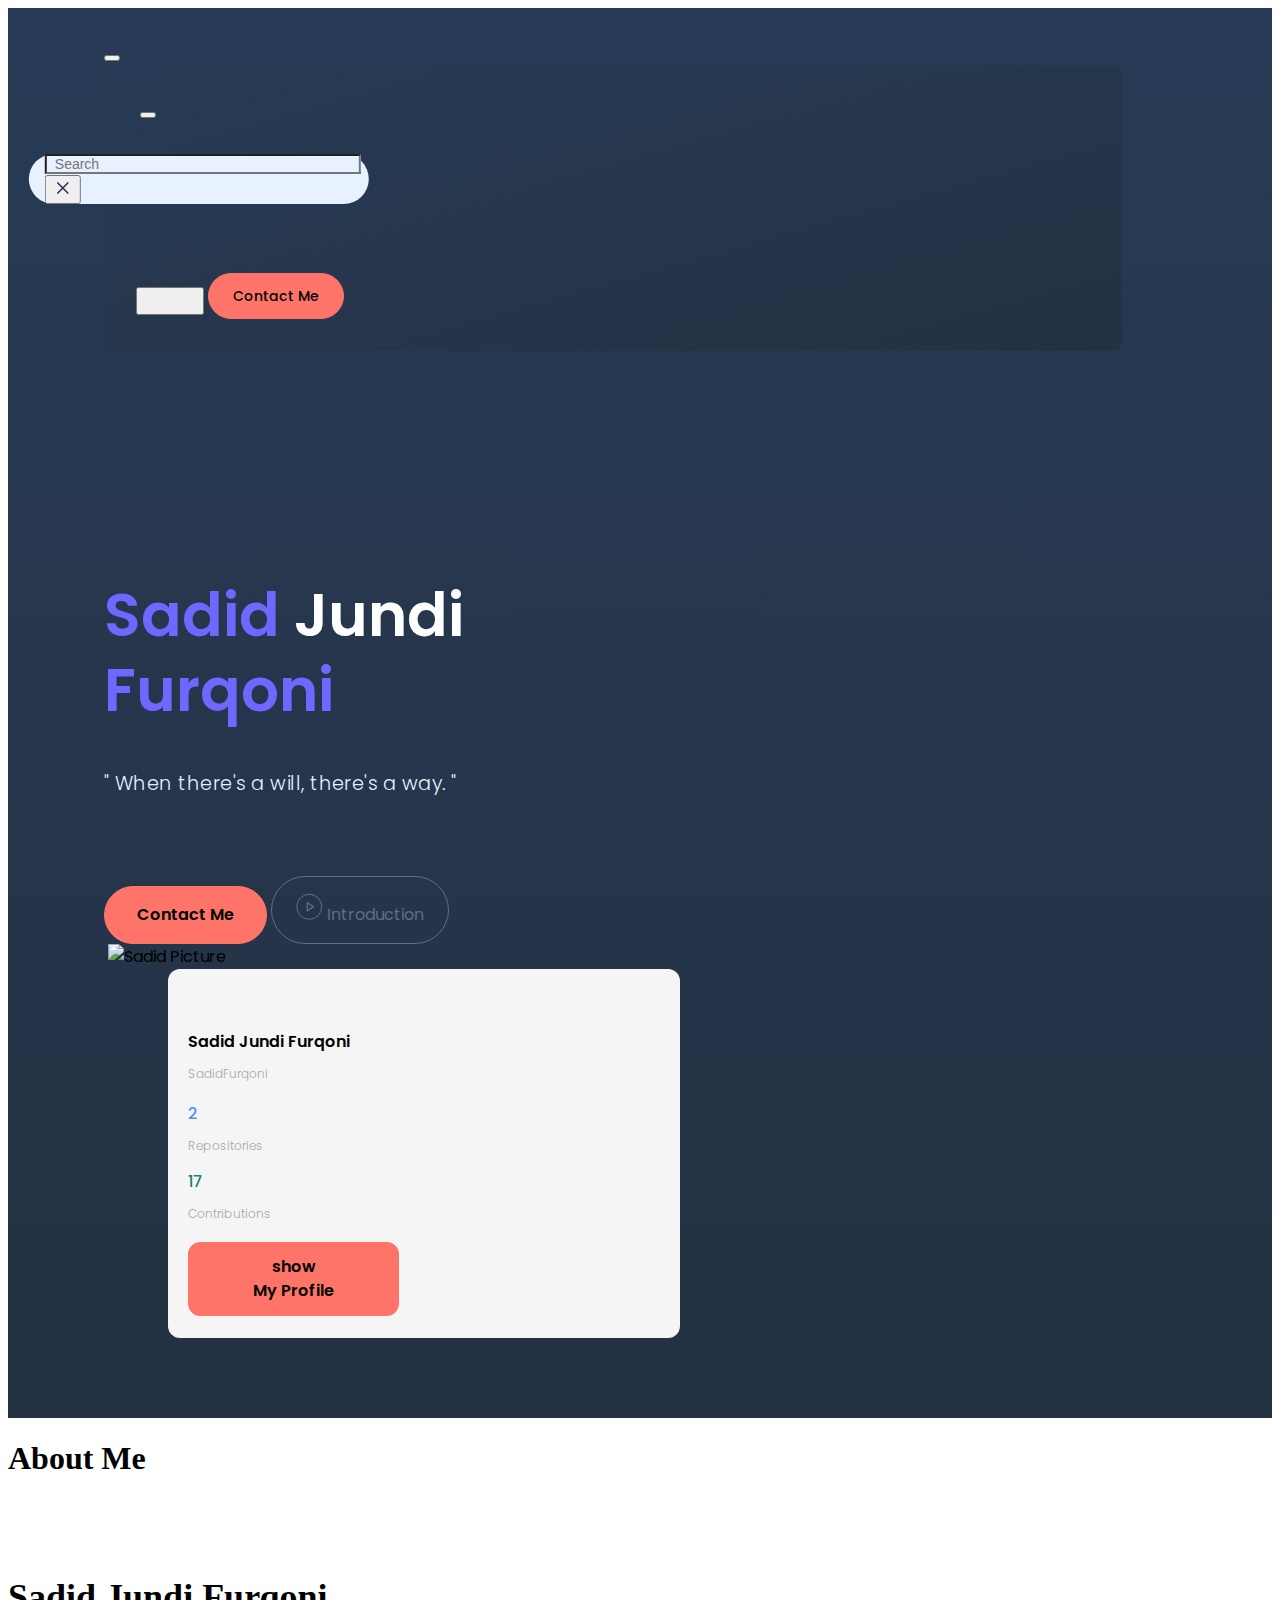
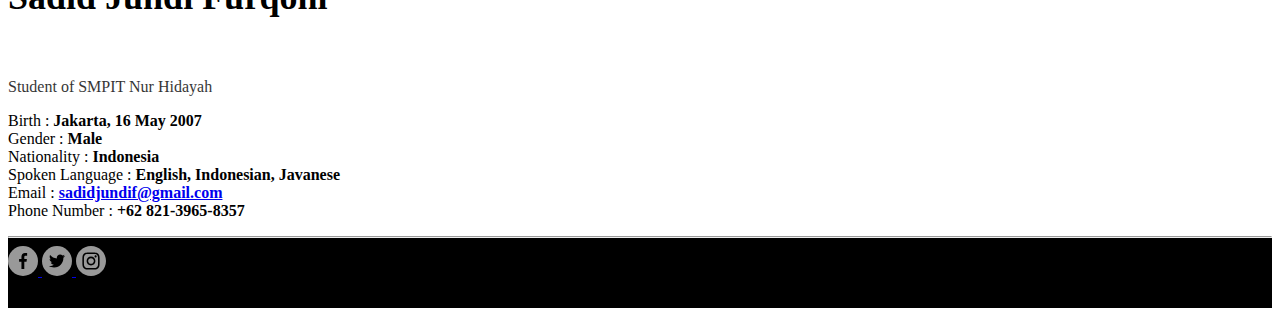
==== commit a6ea0df2: "Update index.html" ====
--- a/index.html
+++ b/index.html
@@ -215,7 +215,7 @@
               alt="" />
 
             <img class="position-absolute d-lg-block d-none hero-right-3-1"
-              src="images/sadidfurqoni14.png"
+              src="images/20220307_191234_0000.png"
               alt="Sadid Picture">
 
             <div class="d-flex align-items-end card-outer">
@@ -244,7 +244,7 @@
                   </div>
                   <a href="https://github.com/SadidFurqoni">
                     <button class="btn btn-hire text-white">
-                      <div class="test d-none">qwertyuiop</div>
+                      <div class="test d-none">show</div>
                       My Profile
                     </button>
                   </a>
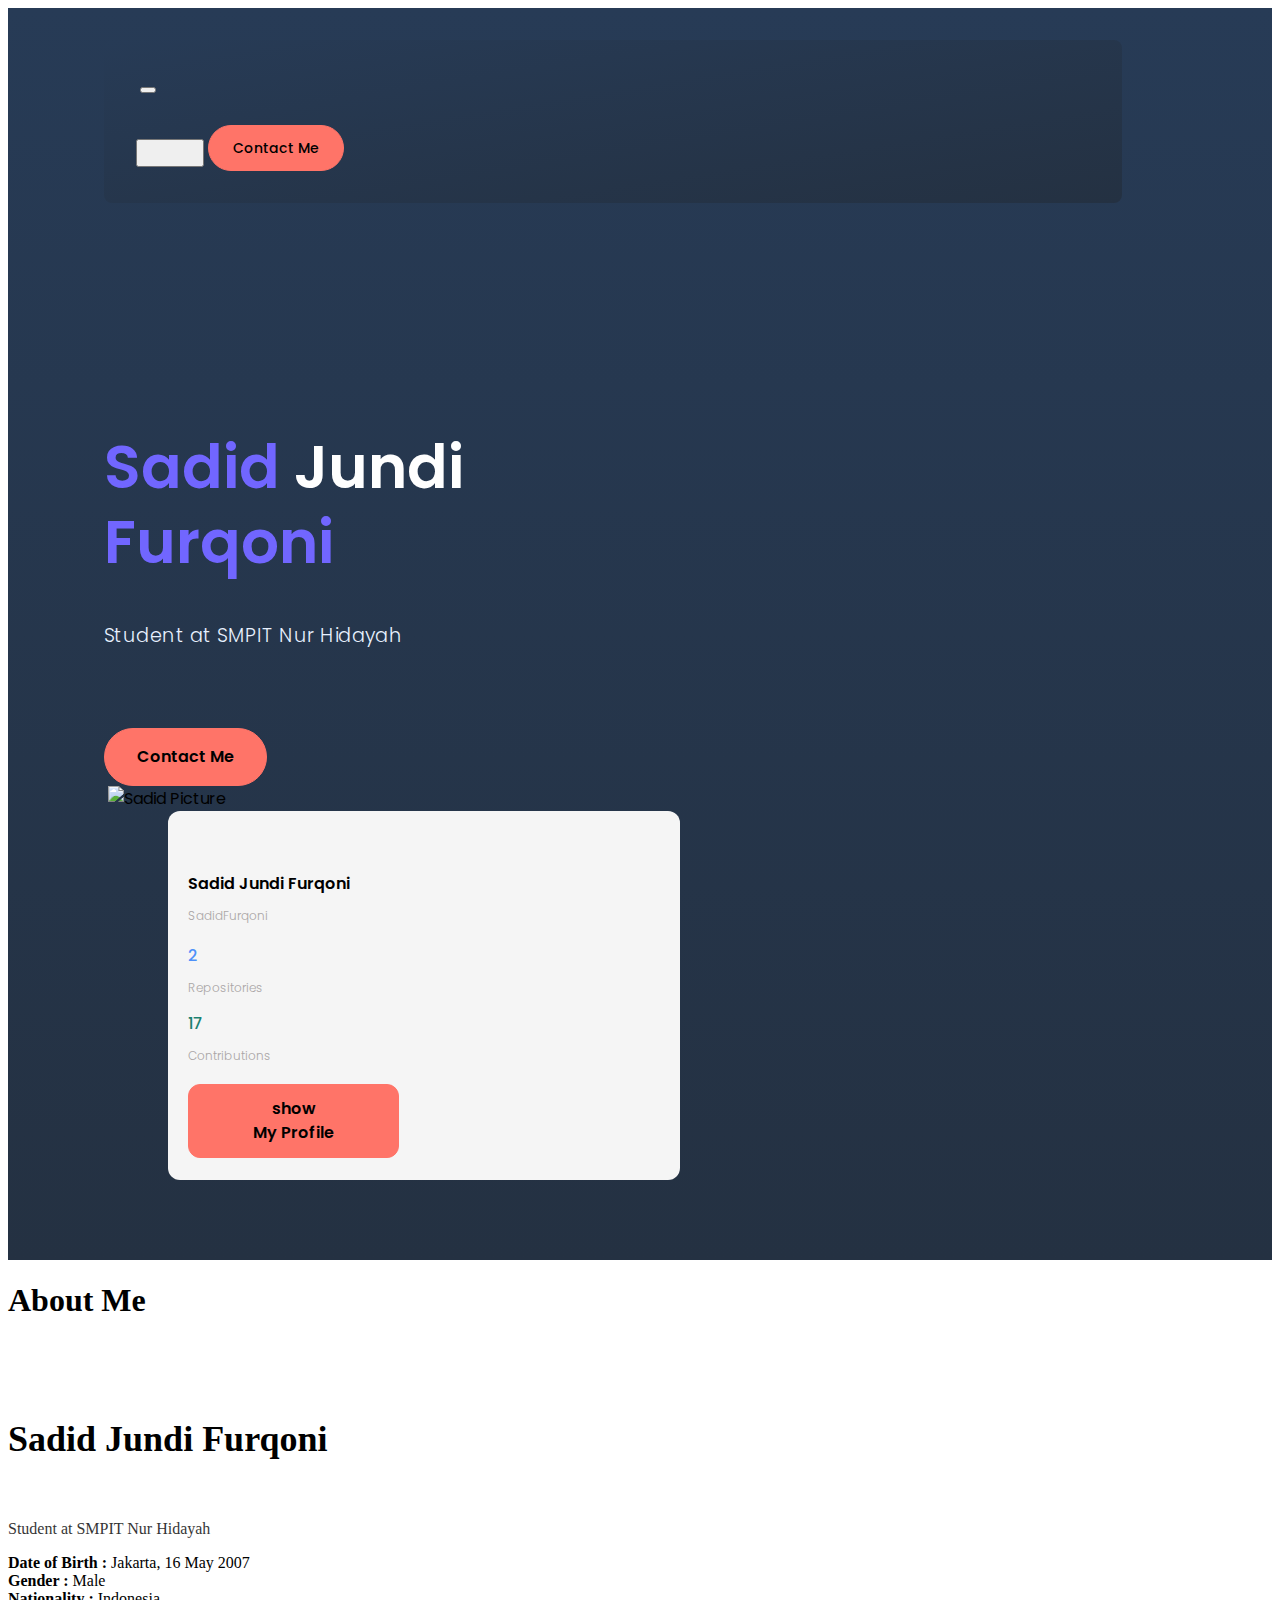
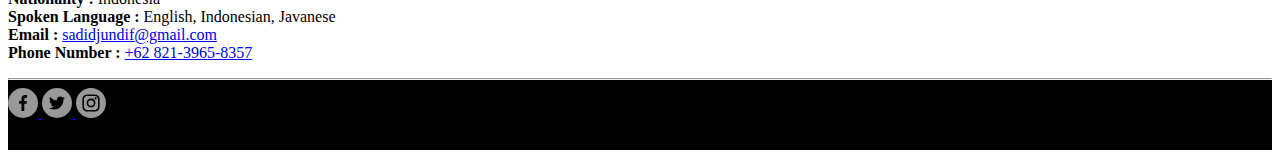
==== commit 7a70c7fa: "Update index.html" ====
--- a/index.html
+++ b/index.html
@@ -24,6 +24,7 @@
 				);
 			">
 
+
     <div class="container-xxl mx-auto p-0 header-3-1 position-relative" style="font-family: 'Poppins', sans-serif">
       <nav class="navbar navbar-expand-lg navbar-light">
         <!--
@@ -31,11 +32,11 @@
           <img style="margin-right: 0.75rem"
             src="http://api.elements.buildwithangga.com/storage/files/2/assets/Header/Header3/Header-3-4.png" alt="" />
         </a>
-      -->
+
         <button class="navbar-toggler border-0" type="button" data-bs-toggle="modal" data-bs-target="#targetModal-item">
           <span class="navbar-toggler-icon"></span>
         </button>
-
+        -->
         <div class="modal-item modal fade" id="targetModal-item" tabindex="-1" role="dialog"
           aria-labelledby="targetModalLabel" aria-hidden="true">
           <div class="modal-dialog" role="document">
@@ -71,6 +72,7 @@
                     <a class="nav-link" href="#"></a>
                   </li>
                 -->
+                <!--
                   <li class="nav-item position-relative">
                     <a class="nav-link" data-bs-toggle="collapse" href="#collapse" role="button" aria-expanded="false"
                       aria-controls="collapse">
@@ -97,6 +99,7 @@
                       </div>
                     </form>
                   </li>
+                -->
                 </ul>
               </div>
               <div class="modal-footer border-0" style="padding: 2rem; padding-top: 0.75rem">
@@ -183,7 +186,7 @@
             </h1>
             <p class="text-caption-edit">
               <br class="d-sm-block d-none" />
-              " When there's a will, there's a way. "
+              Student at SMPIT Nur Hidayah
             </p>
             <div class="d-flex flex-sm-row flex-column align-items-center mx-auto mx-lg-0 justify-content-center gap-3">
               <a href="https://wa.me/6282139658357" target="_blank" style="text-decoration:none;">
@@ -191,6 +194,7 @@
                 Contact Me
               </button>
               </a>
+              <!--
               <a href="#">
               <button class="btn btn-outline">
                 <div class="d-flex align-items-center">
@@ -205,6 +209,7 @@
                 </div>
               </button>
               </a>
+            -->
             </div>
           </div>
 
@@ -215,7 +220,7 @@
               alt="" />
 
             <img class="position-absolute d-lg-block d-none hero-right-3-1"
-              src="images/20220307_191234_0000.png"
+              src="https://raw.githubusercontent.com/SadidFurqoni/Portofolio/main/images/SadidFurqoni14.png"
               alt="Sadid Picture">
 
             <div class="d-flex align-items-end card-outer">
@@ -303,7 +308,7 @@
     <div class="container review-section">
         <div class="row">
             <div class="col-md-5 px-5 mt-4 mt-md-0">
-                <img src="images/20220307_191234_0000.png"
+                <img src="images/IMG_6677_resize.JPG"
                     alt="" class="img-fluid">
             </div>
             <div class="col-md-7 mt-4 mt-md-0">
@@ -317,20 +322,20 @@
                     Sadid Jundi Furqoni
                 </h5>
                 <p class="review" style="opacity:0.8;">
-                    Student of SMPIT Nur Hidayah
+                    Student at SMPIT Nur Hidayah
                 </p>
                 <p class="review">
-                    Birth : <span style="font-weight: 600;">Jakarta, 16 May 2007</span>
+                    <span style="font-weight: 600;">Date of Birth : </span>Jakarta, 16 May 2007
                     <br>
-                    Gender : <span style="font-weight: 600;">Male</span>
+                    <span style="font-weight: 600;">Gender : </span>Male
                     <br>
-                    Nationality : <span style="font-weight: 600;">Indonesia</span>
+                    <span style="font-weight: 600;">Nationality : </span>Indonesia
                     <br>
-                    Spoken Language : <span style="font-weight: 600;">English, Indonesian, Javanese</span>
+                    <span style="font-weight: 600;">Spoken Language : </span>English, Indonesian, Javanese
                     <br>
-                    Email : <a href="mailto:sadidjundif@gmail.com" class="review" style="font-weight: 600;">sadidjundif@gmail.com</a>
+                    <span style="font-weight: 600;">Email : </span><a href="mailto:sadidjundif@gmail.com" class="review" style="text-decoration : underline;">sadidjundif@gmail.com</a>
                     <br>
-                    Phone Number : <span style="font-weight: 600;">+62 821-3965-8357</span>
+                    <span style="font-weight: 600;">Phone Number : </span><a href="tel:+6282139658357" class="review" style="text-decoration : underline;">+62 821-3965-8357</a>
                 </p>
             </div>
         </div>
